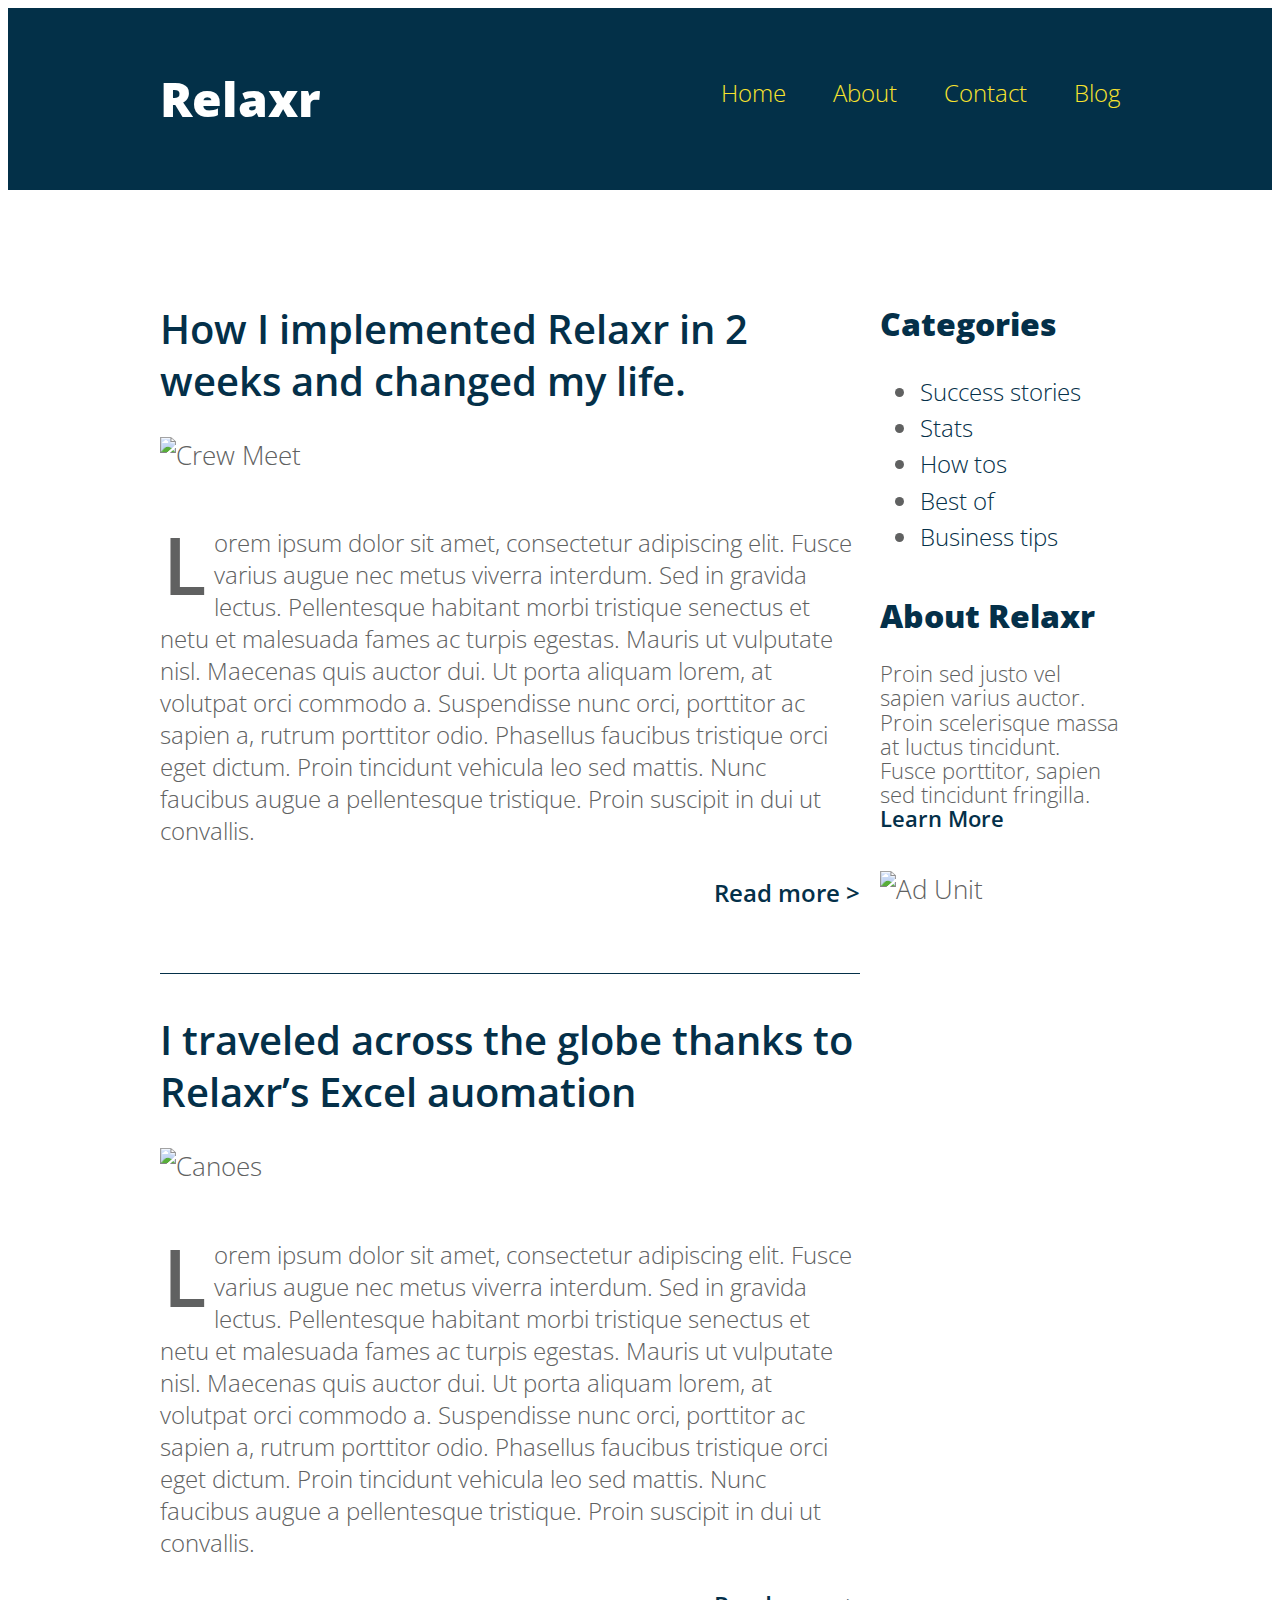
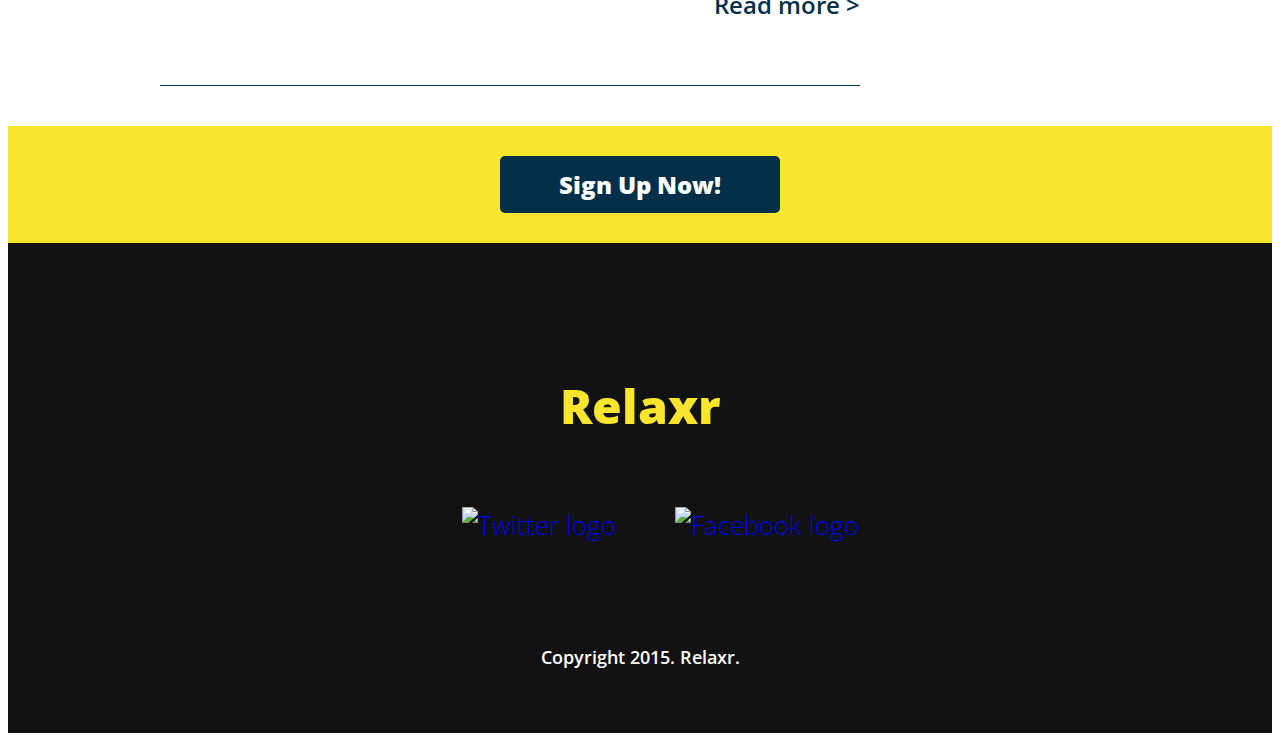
==== blog.html @ d4d109f7 "Merge bb4eb1514c58600f804e54e08e08d6ee0c7b172c into d00508899898f03cc3eee454fe26f4c1b2c6ac52" ====
<!DOCTYPE html>
<html lang="en">
	<head>
    	<meta charset="utf-8">
    	<meta name="description" content="The perfect personal assistant. Relaxr does your job for you so you can enjoy life as it is meant to be.">

		<title>Relaxr Blog</title>
		<link href='http://fonts.googleapis.com/css?family=Open+Sans:300italic,300,600,800' rel='stylesheet' type='text/css'>

		<!-- external CSS link -->
		<link rel="stylesheet" href="css/reset.css">
		<link rel="stylesheet" href="css/style.css">

	</head>
	<body>
		<header>
			<div class="container">
				<h1 class="logo">Relaxr</h1>
				<nav>
					<ul class="main-nav">
						<li><a href="index.html">Home</a></li>
						<li><a href="#">About</a></li>
						<li><a href="#">Contact</a></li>
						<li><a href="blog.html">Blog</a></li>
					</ul>
				</nav>
				<div class="mbl-nav">
					&#9776;
				</div>
			</div>
		</header>
		<section id="main">
			<div class="container">
				<section id="posts">
					<article class="post">
						<h2><a href="#">How I implemented Relaxr in 2 weeks and changed my life.</a></h2>
						<img src="images/blog_photo1.jpg" alt="Crew Meet">
						<p>Lorem ipsum dolor sit amet, consectetur adipiscing elit. Fusce varius augue nec metus viverra interdum. Sed in gravida lectus. Pellentesque habitant morbi tristique senectus et netu et malesuada fames ac turpis egestas. Mauris ut vulputate nisl.  Maecenas quis auctor dui. Ut porta aliquam lorem, at volutpat orci commodo a. Suspendisse nunc orci, porttitor ac sapien a, rutrum porttitor odio. Phasellus faucibus tristique orci eget dictum. Proin tincidunt vehicula leo sed mattis. Nunc faucibus augue a pellentesque tristique. Proin suscipit in dui ut convallis.</p>

						<p class="readmore"><a href="#">Read more &gt;</a></p>
					</article>
					<article class="post">
						<h2><a href="#">I traveled across the globe thanks to Relaxr’s Excel auomation</a></h2>
						<img src="images/blog_photo2.jpg" alt="Canoes">
						<p>Lorem ipsum dolor sit amet, consectetur adipiscing elit. Fusce varius augue nec metus viverra interdum. Sed in gravida lectus. Pellentesque habitant morbi tristique senectus et netu et malesuada fames ac turpis egestas. Mauris ut vulputate nisl.  Maecenas quis auctor dui. Ut porta aliquam lorem, at volutpat orci commodo a. Suspendisse nunc orci, porttitor ac sapien a, rutrum porttitor odio. Phasellus faucibus tristique orci eget dictum. Proin tincidunt vehicula leo sed mattis. Nunc faucibus augue a pellentesque tristique. Proin suscipit in dui ut convallis.</p>

						<p class="readmore"><a href="#">Read more &gt;</a></p>
					</article>
				</section><!--
			--><aside id="sidebar">
					<h3>Categories</h3>
					<ul>
						<li><a href="#">Success stories</a></li>
						<li><a href="#">Stats</a></li>
						<li><a href="#">How tos</a></li>
						<li><a href="#">Best of</a></li>
						<li><a href="#">Business tips</a></li>
					</ul>
					<h3>About Relaxr</h3>
					<p>Proin sed justo vel sapien varius auctor. Proin scelerisque massa at luctus tincidunt. Fusce porttitor, sapien sed tincidunt fringilla.<br>
					<a href="">Learn More</a></p>
					<img src="images/ad-unit.png" alt="Ad Unit">
				</aside>
			</div>
		</section>

		<aside id="bottom-cta">
			<a class="button btn-blue" href="#">Sign Up Now!</a>
		</aside>
		<footer>
			<h4 class="logo">Relaxr</h4>

			<ul>
				<li><a href="#"><img src="images/twitter.png" alt="Twitter logo"></a></li>
				<li><a href="#"><img src="images/facebook.png" alt="Facebook logo"></a></li>
			</ul>

			<p class="copyright">Copyright 2015. Relaxr.</p>
		</footer>
	</body>
</html>
---- css/style.css ----
/*
Project Name: Responsive Website
Client: Relaxr
Author: Jessica Lewis
Developer @GA in NYC
*/


/******************************************
/* SETUP
/*******************************************/

/* Box Model Hack */
* {
  -moz-box-sizing: border-box; /* Firexfox */
  -webkit-box-sizing: border-box; /* Safari/Chrome/iOS/Android */
  box-sizing: border-box; /* IE */
}

/* Clear fix hack */
.clearfix:after {
  content: ".";
  display: block;
  clear: both;
  visibility: hidden;
  line-height: 0;
  height: 0;
}

.clear {
  clear: both;
}

.alignright {
  float: right;
  padding: 0 0 10px 10px; /* note the padding around a right floated image */
}

.alignleft {
  float: left;
  padding: 0 10px 10px 0; /* note the padding around a left floated image */
}

/******************************************
/* BASE STYLES
/*******************************************/

html {
  font-size: 26px;
  line-height: 1.4;
  color: #606161;
  font-family: 'Open Sans', Helvetica, Arial, sans-serif;
  font-weight: 300;
}
a {
  text-decoration: none;
}
h3 {
  color: #033048;
  font-size: 1.55rem;
  font-weight: 600;
  margin-bottom: 40px;
}
.button {
  display: block;
  margin: 0 auto;
  padding: 12px 0;
  width: 280px;
  border-radius: 5px;
  font-size: 1.08rem;
  font-weight: 800;
  text-align: center;
}
.logo {
  font-size: 1.85rem;
  font-weight: 800;
}
.mbl-nav {
  display: none;
}

/******************************************
/* LAYOUT
/*******************************************/

/* Center the container */
.container {
  width: 960px;
  margin: 0 auto;
}
header {
  background: #033048;
  padding: 25px 0;
  overflow: hidden;
}
#main {
  margin-top: 80px;
}
#posts {
  width: 700px;
  display: inline-block;
  margin-right: 20px;
  vertical-align: top;
}
#sidebar {
  width: 240px;
  display: inline-block;
  vertical-align: top;
}
footer {
  background: #121212;
  padding: 65px 0 45px;
  text-align: center;
}

/******************************************
/* NAVIGATION
/*******************************************/

header .logo {
  color: #fff;
  float: left;
}
header nav {
  float: right;
  margin-top: 15px;
}
header nav ul li {
  display: inline-block;
  margin: 0 0 0 40px;
  font-size: 0.923rem;
}
header nav ul li a {
  color: #f9e42e;
}

/******************************************
/* HERO IMAGE SECTION
/*******************************************/

#hero {
  height: 700px;
  background: url(../images/header_bg.jpg) no-repeat top center #131e27;
  padding-top: 32px;
}
#hero h2 {
  font-size: 1.846rem;
  text-align: center;
  color: #fff;
  margin: 120px 0 90px;
  font-weight: 600;
}
.btn-yellow {
  background: #f9e42e;
  color: #033048;
}

/******************************************
/* BENEFITS SECTION
/*******************************************/

#benefits {
  padding: 100px 0 80px;
}
#benefits p, #benefits ul {
  width: 625px;
}
#benefits ul {
  list-style: disc;
  margin: 30px 0 0 80px;
}

/******************************************
/* TESTIMONIAL SECTION
/*******************************************/

#testimonial {
  background: url(../images/testimonial_bg.jpg) no-repeat top center #071324;
  padding: 70px 0 70px;
  color: #fff;
}
blockquote {
  font-size: 1.39rem;
  font-weight: 300;
  font-style: italic;
  text-align: center;
  width: 580px;
  margin: 0 auto;
}
blockquote span {
  font-weight: 600;
  display: block;
  font-style: normal;
}

/******************************************
/* BLOG
/*******************************************/

/* ----- Blog Posts ----- */
.post {
  border-bottom: 1px solid #043049;
  padding-bottom: 40px;
  margin-bottom: 40px;
}
.post h2 {
  font-weight: 600;
  font-size: 1.54rem;
  line-height: 1.3;
  margin-bottom: 30px;
}
.post h2 a {
  color: #043049;
}
.post img {
  margin-bottom: 30px;
}
.post p {
  font-size: 0.923rem;
  line-height: 1.333;
  color: #606161;
}
.post p:first-of-type:first-letter {
  float: left;
  font-size: 3.077rem;
  line-height: 65px;
  padding: 4px 8px 0 3px;
  font-weight: 600;
}
.readmore {
  text-align: right;
  margin-top: 30px;
}
.readmore a {
  color: #043049;
  font-weight: 600;
}

/* ----- Blog Aside ----- */

#sidebar h3 {
  font-size: 1.23rem;
  font-weight: 800;
  margin-bottom: 15px;
  color: #043049;
}
#sidebar ul {
  margin-bottom: 40px;
}
#sidebar ul li a {
  color: #043049;
  font-size: 0.923rem;
}
#sidebar p {
  font-size: 0.846rem;
  line-height: 1.1;
  margin-bottom: 40px;
}
#sidebar p a {
  color: #043049;
  font-weight: 600;
}

/******************************************
/* SIGN UP SECTION
/*******************************************/

#bottom-cta {
  background: #f9e42e;
  padding: 30px;
  text-align: center;
}
.btn-blue {
  background: #033048;
  color: #fff;
  font-size: 0.923rem;
}

/******************************************
/* FOOTER
/*******************************************/

footer .logo {
  color: #f9e42e;
  margin-bottom: 68px;
}
footer ul li {
  display: inline-block;
  list-style: none;
  margin: 0 26px 75px;
}
.copyright {
  font-size: 0.692rem;
  color: #fff;
  font-weight: 600;
}

/******************************************
/* SCREEN BREAKS
/*******************************************/

@media screen and (max-width: 1000px) {
  #benefits { width: 100%; padding: 60px 40px; }
}

@media screen and (max-width: 768px) {
  .container { width: 100%; margin: 0 auto; }
  header .logo { margin-left: 20px; }
  .main-nav { display: none; margin-right: 20px; }
  .mbl-nav {
    display: block;
    padding: 0 0 0 90%;
    color: #fff;
    font-size: 1.5rem;
  }
  #benefits { width: 100%; padding: 60px 40px; }
  #benefits p, #benefits ul { width: 100%; }
  #benefits ul { margin: 20px 15px 0 45px; }
  #main { width: 100%; margin: 20px 30px; }
  #posts { width: 90%; }
  #posts img { width: 100%; }
  #sidebar { width: 95%; }
}

@media screen and (max-width: 480px) {
  #benefits { width: 100%; padding: 30px 0 30px 20px; }
  #benefits p, #benefits ul { width: 100%; }
  #benefits ul { margin: 20px 15px 0 45px; }
  blockquote { width: 100%; padding: 0 20px; }
  #main { width: 100%; margin: 20px 20px; }
  #posts { width: 90%; }
  #posts img { width: 100%; }
}
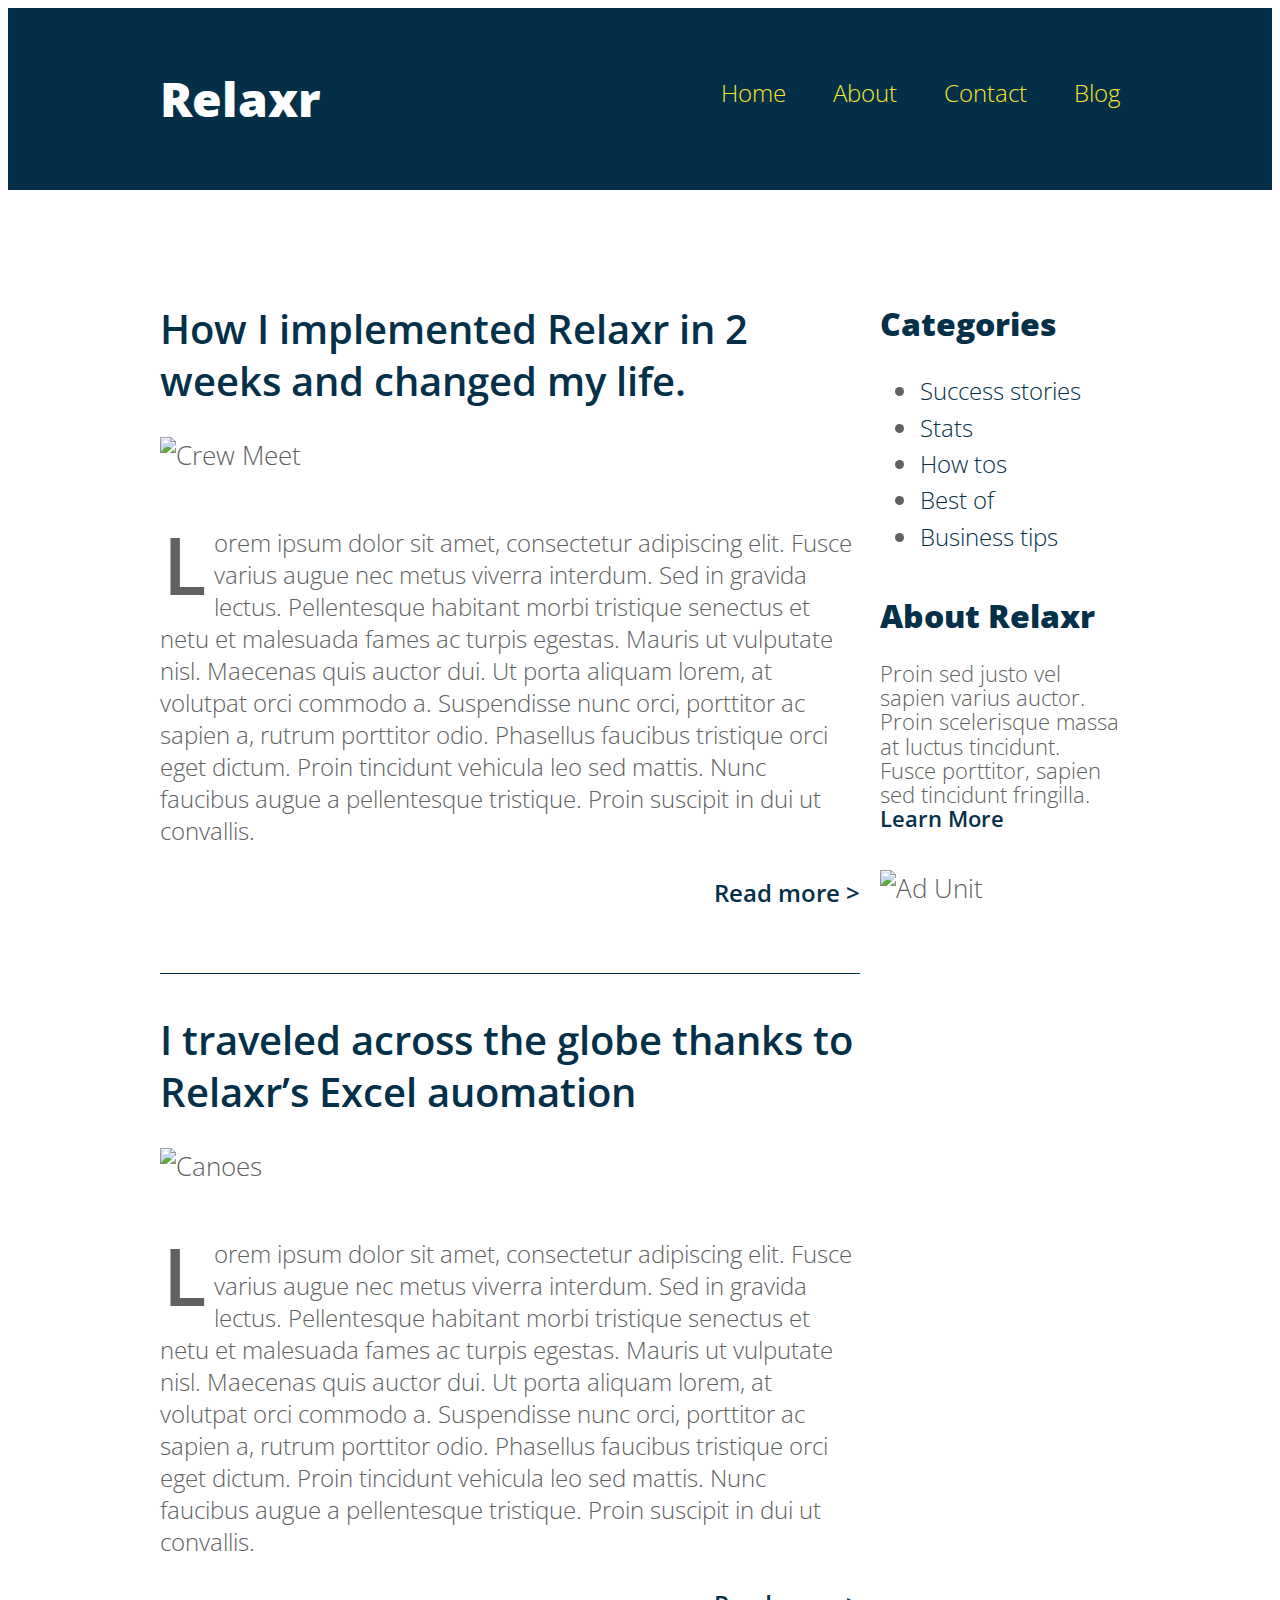
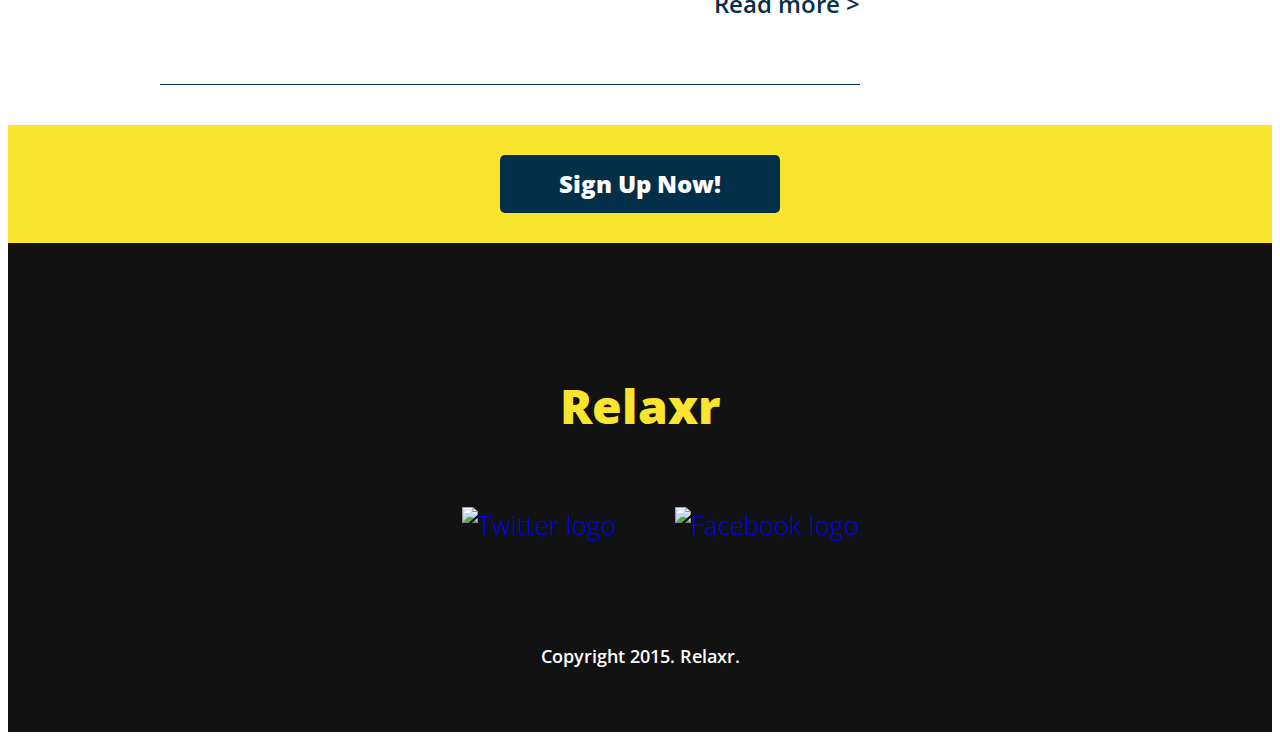
==== commit 9ac9cecb: "Completed assignment 7" ====
--- a/blog.html
+++ b/blog.html
@@ -8,6 +8,7 @@
 		<link href='http://fonts.googleapis.com/css?family=Open+Sans:300italic,300,600,800' rel='stylesheet' type='text/css'>
 
 		<!-- external CSS link -->
+		<!-- <link rel="stylesheet" href="https://maxcdn.bootstrapcdn.com/bootstrap/3.3.6/css/bootstrap.min.css" integrity="sha384-1q8mTJOASx8j1Au+a5WDVnPi2lkFfwwEAa8hDDdjZlpLegxhjVME1fgjWPGmkzs7" crossorigin="anonymous"> -->
 		<link rel="stylesheet" href="css/reset.css">
 		<link rel="stylesheet" href="css/style.css">
 
@@ -17,16 +18,16 @@
 			<div class="container">
 				<h1 class="logo">Relaxr</h1>
 				<nav>
-					<ul class="main-nav">
+					<ul>
 						<li><a href="index.html">Home</a></li>
 						<li><a href="#">About</a></li>
 						<li><a href="#">Contact</a></li>
 						<li><a href="blog.html">Blog</a></li>
 					</ul>
+					<div class="hamburger">
+						&#9776;
+					</div>
 				</nav>
-				<div class="mbl-nav">
-					&#9776;
-				</div>
 			</div>
 		</header>
 		<section id="main">
@@ -65,7 +66,7 @@
 		</section>
 
 		<aside id="bottom-cta">
-			<a class="button btn-blue" href="#">Sign Up Now!</a>
+			<a class="button blue" href="#">Sign Up Now!</a>
 		</aside>
 		<footer>
 			<h4 class="logo">Relaxr</h4>
@@ -78,4 +79,6 @@
 			<p class="copyright">Copyright 2015. Relaxr.</p>
 		</footer>
 	</body>
+	<script src="https://code.jquery.com/jquery-1.12.0.min.js"></script>
+	<script src="js/index.js"></script>
 </html>--- a/css/style.css
+++ b/css/style.css
@@ -1,7 +1,7 @@
 /*
-Project Name: Responsive Website
-Client: Relaxr
-Author: Jessica Lewis
+Project Name: Blank Template
+Client: Your Client
+Author: Your Name
 Developer @GA in NYC
 */
 
@@ -45,7 +45,8 @@
 /* BASE STYLES
 /*******************************************/
 
-html {
+body {
+  color: #f0efef;
   font-size: 26px;
   line-height: 1.4;
   color: #606161;
@@ -55,29 +56,7 @@
 a {
   text-decoration: none;
 }
-h3 {
-  color: #033048;
-  font-size: 1.55rem;
-  font-weight: 600;
-  margin-bottom: 40px;
-}
-.button {
-  display: block;
-  margin: 0 auto;
-  padding: 12px 0;
-  width: 280px;
-  border-radius: 5px;
-  font-size: 1.08rem;
-  font-weight: 800;
-  text-align: center;
-}
-.logo {
-  font-size: 1.85rem;
-  font-weight: 800;
-}
-.mbl-nav {
-  display: none;
-}
+
 
 /******************************************
 /* LAYOUT
@@ -88,10 +67,102 @@
   width: 960px;
   margin: 0 auto;
 }
+.logo {
+  font-size: 48px;
+  font-weight: 800;
+}
+
 header {
   background: #033048;
   padding: 25px 0;
   overflow: hidden;
+}
+header .logo {
+  color: #fff;
+  float: left;
+}
+
+header nav {
+  float: right;
+  margin-top: 15px;
+}
+header nav ul li {
+  display: inline-block;
+  margin: 0 0 0 40px;
+  font-size: 24px;
+}
+header nav ul li a {
+  color: #f9e42e;
+}
+
+#hero {
+  height: 700px;
+  background: url(../images/header_bg.jpg) no-repeat top center #131e27;
+  padding-top: 32px;
+}
+
+#hero .logo {
+  color: #fff;
+}
+#hero h2 {
+  font-size: 48px;
+  text-align: center;
+  color: #fff;
+  margin: 120px 0 90px;
+  font-weight: 600;
+}
+.button {
+  border-radius: 5px;
+  font-weight: 800;
+  padding: 12px 0;
+  width: 280px;
+  font-size: 28px;
+  text-align: center;
+  display: block;
+  margin: 0 auto;
+}
+.yellow {
+  background: #f9e42e;
+  color: #033048;
+}
+.blue {
+  background: #033048;
+  color: #fff;
+  font-size: 24px;
+}
+#benefits {
+  padding: 100px 0 80px;
+}
+h3 {
+  color: #033048;
+  font-size: 40px;
+  font-weight: 600;
+  margin-bottom: 40px;
+}
+#benefits p, #benefits ul {
+  width: 600px;
+}
+#benefits ul {
+  list-style: disc;
+  margin: 30px 0 0 80px;
+}
+#testimonial {
+  background: url(../images/testimonial_bg.jpg) no-repeat top center #071324;
+  padding: 70px 0 70px;
+  color: #fff;
+}
+blockquote {
+  font-size: 36px;
+  font-weight: 300;
+  font-style: italic;
+  text-align: center;
+  width: 580px;
+  margin: 0 auto;
+}
+blockquote span {
+  font-weight: 600;
+  display: block;
+  font-style: normal;
 }
 #main {
   margin-top: 80px;
@@ -107,97 +178,6 @@
   display: inline-block;
   vertical-align: top;
 }
-footer {
-  background: #121212;
-  padding: 65px 0 45px;
-  text-align: center;
-}
-
-/******************************************
-/* NAVIGATION
-/*******************************************/
-
-header .logo {
-  color: #fff;
-  float: left;
-}
-header nav {
-  float: right;
-  margin-top: 15px;
-}
-header nav ul li {
-  display: inline-block;
-  margin: 0 0 0 40px;
-  font-size: 0.923rem;
-}
-header nav ul li a {
-  color: #f9e42e;
-}
-
-/******************************************
-/* HERO IMAGE SECTION
-/*******************************************/
-
-#hero {
-  height: 700px;
-  background: url(../images/header_bg.jpg) no-repeat top center #131e27;
-  padding-top: 32px;
-}
-#hero h2 {
-  font-size: 1.846rem;
-  text-align: center;
-  color: #fff;
-  margin: 120px 0 90px;
-  font-weight: 600;
-}
-.btn-yellow {
-  background: #f9e42e;
-  color: #033048;
-}
-
-/******************************************
-/* BENEFITS SECTION
-/*******************************************/
-
-#benefits {
-  padding: 100px 0 80px;
-}
-#benefits p, #benefits ul {
-  width: 625px;
-}
-#benefits ul {
-  list-style: disc;
-  margin: 30px 0 0 80px;
-}
-
-/******************************************
-/* TESTIMONIAL SECTION
-/*******************************************/
-
-#testimonial {
-  background: url(../images/testimonial_bg.jpg) no-repeat top center #071324;
-  padding: 70px 0 70px;
-  color: #fff;
-}
-blockquote {
-  font-size: 1.39rem;
-  font-weight: 300;
-  font-style: italic;
-  text-align: center;
-  width: 580px;
-  margin: 0 auto;
-}
-blockquote span {
-  font-weight: 600;
-  display: block;
-  font-style: normal;
-}
-
-/******************************************
-/* BLOG
-/*******************************************/
-
-/* ----- Blog Posts ----- */
 .post {
   border-bottom: 1px solid #043049;
   padding-bottom: 40px;
@@ -205,26 +185,29 @@
 }
 .post h2 {
   font-weight: 600;
-  font-size: 1.54rem;
+  font-size: 40px;
   line-height: 1.3;
   margin-bottom: 30px;
 }
 .post h2 a {
   color: #043049;
 }
+
 .post img {
   margin-bottom: 30px;
 }
 .post p {
-  font-size: 0.923rem;
+  font-size: 24px;
   line-height: 1.333;
   color: #606161;
 }
 .post p:first-of-type:first-letter {
   float: left;
-  font-size: 3.077rem;
+  font-size: 80px;
   line-height: 65px;
-  padding: 4px 8px 0 3px;
+  padding-top: 4px;
+  padding-right: 8px;
+  padding-left: 3px;
   font-weight: 600;
 }
 .readmore {
@@ -236,10 +219,28 @@
   font-weight: 600;
 }
 
-/* ----- Blog Aside ----- */
+/*.button {
+  border-radius: 5px;
+  font-weight: 800;
+  padding: 12px 0;
+  width: 280px;
+  font-size: 28px;
+  text-align: center;
+  display: block;
+  margin: 0 auto;
+}
+.yellow {
+  background: #f9e42e;
+  color: #033048;
+}
+.blue {
+  background: #033048;
+  color: #fff;
+  font-size: 24px;
+}*/
 
 #sidebar h3 {
-  font-size: 1.23rem;
+  font-size: 32px;
   font-weight: 800;
   margin-bottom: 15px;
   color: #043049;
@@ -249,10 +250,10 @@
 }
 #sidebar ul li a {
   color: #043049;
-  font-size: 0.923rem;
+  font-size: 24px;
 }
 #sidebar p {
-  font-size: 0.846rem;
+  font-size: 22px;
   line-height: 1.1;
   margin-bottom: 40px;
 }
@@ -260,26 +261,18 @@
   color: #043049;
   font-weight: 600;
 }
-
-/******************************************
-/* SIGN UP SECTION
-/*******************************************/
 
 #bottom-cta {
   background: #f9e42e;
   padding: 30px;
   text-align: center;
 }
-.btn-blue {
-  background: #033048;
-  color: #fff;
-  font-size: 0.923rem;
-}
-
-/******************************************
-/* FOOTER
-/*******************************************/
-
+
+footer {
+  background: #121212;
+  padding: 65px 0 45px;
+  text-align: center;
+}
 footer .logo {
   color: #f9e42e;
   margin-bottom: 68px;
@@ -289,45 +282,36 @@
   list-style: none;
   margin: 0 26px 75px;
 }
-.copyright {
-  font-size: 0.692rem;
-  color: #fff;
-  font-weight: 600;
-}
-
-/******************************************
-/* SCREEN BREAKS
-/*******************************************/
-
-@media screen and (max-width: 1000px) {
-  #benefits { width: 100%; padding: 60px 40px; }
+footer p {
+  font-size: 18px;
+  color: #fff;
+  font-weight: 600;
+}
+
+.hamburger {
+  display: none;
 }
 
 @media screen and (max-width: 768px) {
-  .container { width: 100%; margin: 0 auto; }
-  header .logo { margin-left: 20px; }
-  .main-nav { display: none; margin-right: 20px; }
-  .mbl-nav {
-    display: block;
-    padding: 0 0 0 90%;
-    color: #fff;
-    font-size: 1.5rem;
+  nav ul {
+    display: none;
   }
-  #benefits { width: 100%; padding: 60px 40px; }
-  #benefits p, #benefits ul { width: 100%; }
-  #benefits ul { margin: 20px 15px 0 45px; }
-  #main { width: 100%; margin: 20px 30px; }
-  #posts { width: 90%; }
-  #posts img { width: 100%; }
-  #sidebar { width: 95%; }
-}
-
-@media screen and (max-width: 480px) {
-  #benefits { width: 100%; padding: 30px 0 30px 20px; }
-  #benefits p, #benefits ul { width: 100%; }
-  #benefits ul { margin: 20px 15px 0 45px; }
-  blockquote { width: 100%; padding: 0 20px; }
-  #main { width: 100%; margin: 20px 20px; }
-  #posts { width: 90%; }
-  #posts img { width: 100%; }
-}
+
+  .container {
+    width: 100%;
+  }
+
+ /*  section {
+    font-size: .6rem;
+  }*/
+
+    .hamburger {
+      display: block;
+  }
+
+  #posts {
+    width: 100%;
+  }
+
+}
+
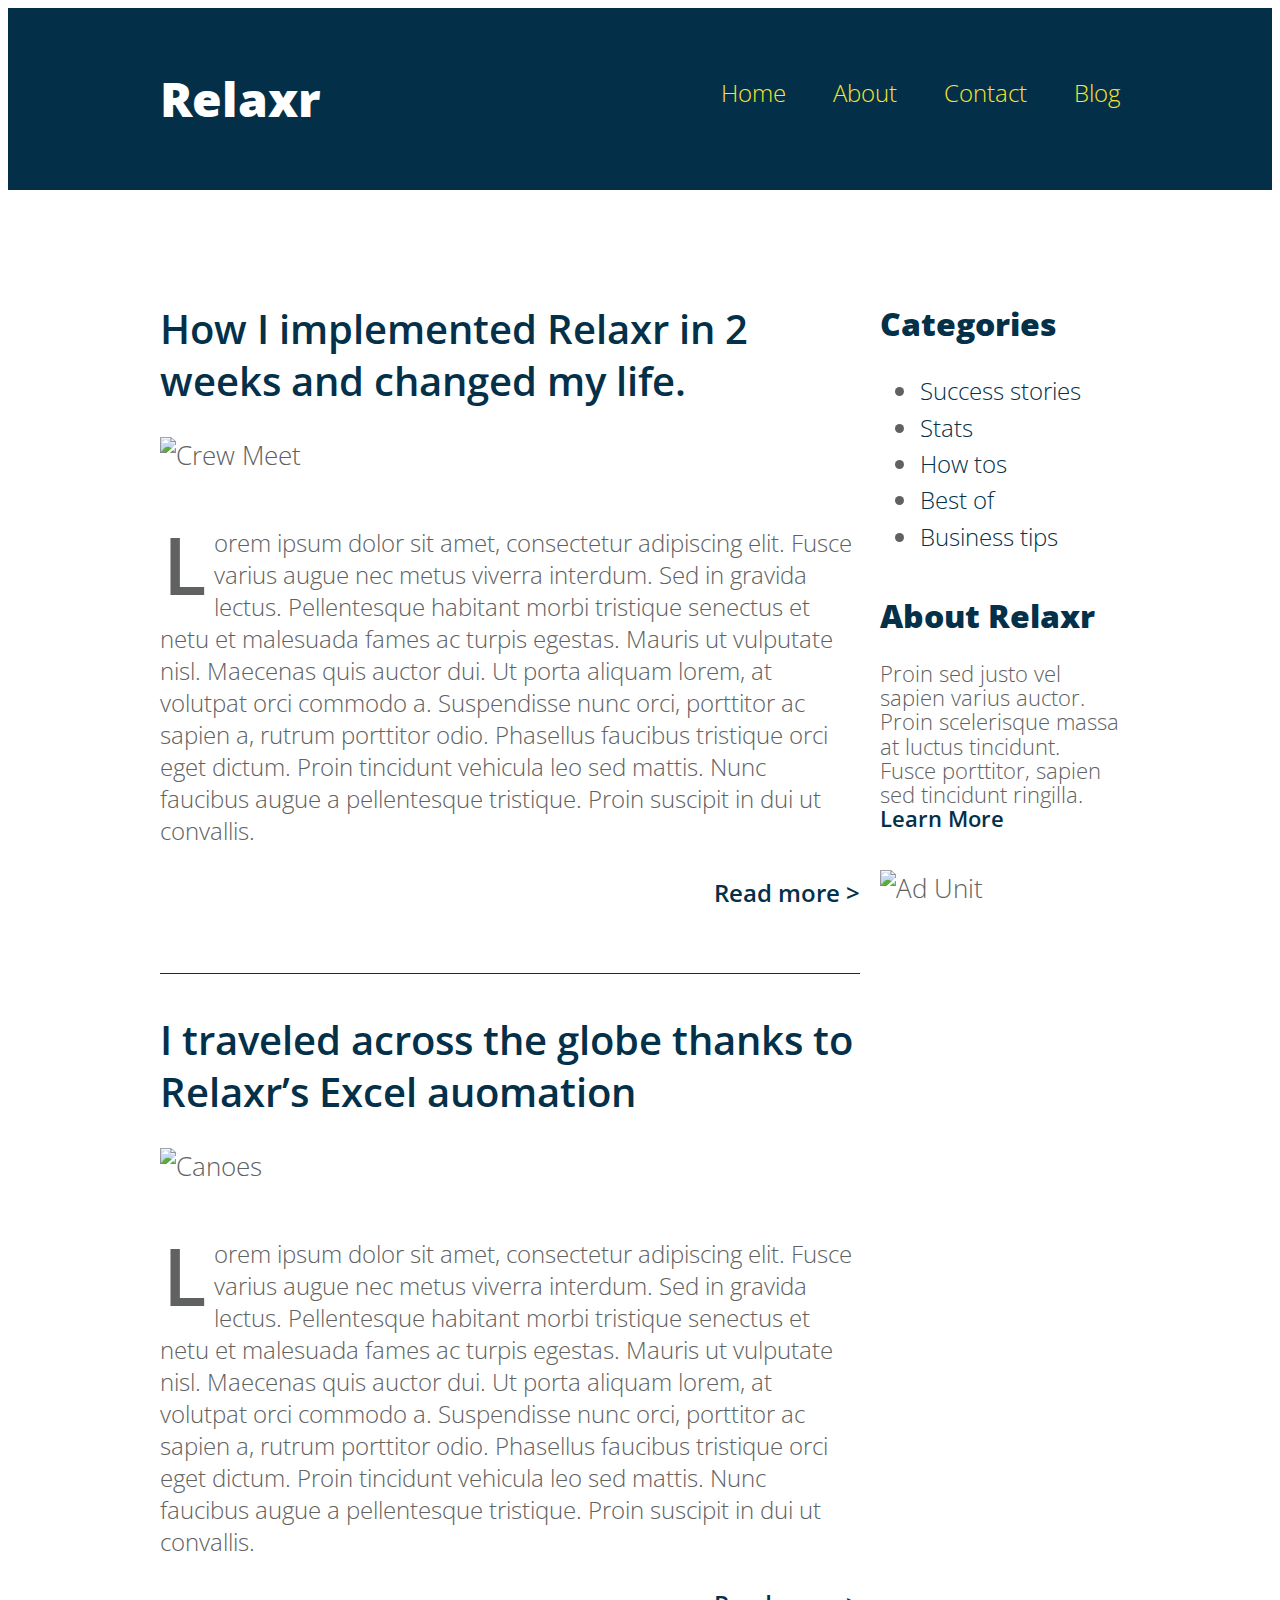
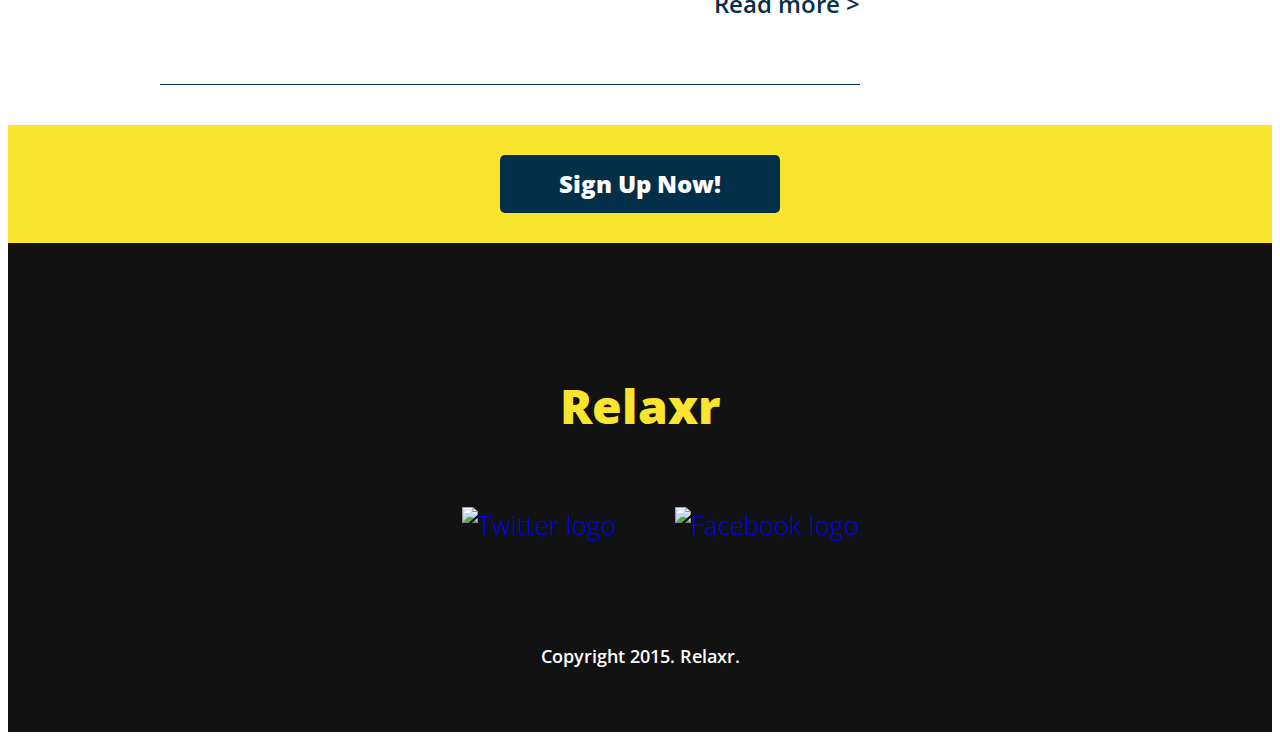
==== commit 52feed1b: "Assignment 7" ====
--- a/blog.html
+++ b/blog.html
@@ -8,7 +8,6 @@
 		<link href='http://fonts.googleapis.com/css?family=Open+Sans:300italic,300,600,800' rel='stylesheet' type='text/css'>
 
 		<!-- external CSS link -->
-		<!-- <link rel="stylesheet" href="https://maxcdn.bootstrapcdn.com/bootstrap/3.3.6/css/bootstrap.min.css" integrity="sha384-1q8mTJOASx8j1Au+a5WDVnPi2lkFfwwEAa8hDDdjZlpLegxhjVME1fgjWPGmkzs7" crossorigin="anonymous"> -->
 		<link rel="stylesheet" href="css/reset.css">
 		<link rel="stylesheet" href="css/style.css">
 
@@ -24,9 +23,6 @@
 						<li><a href="#">Contact</a></li>
 						<li><a href="blog.html">Blog</a></li>
 					</ul>
-					<div class="hamburger">
-						&#9776;
-					</div>
 				</nav>
 			</div>
 		</header>
@@ -58,9 +54,9 @@
 						<li><a href="#">Business tips</a></li>
 					</ul>
 					<h3>About Relaxr</h3>
-					<p>Proin sed justo vel sapien varius auctor. Proin scelerisque massa at luctus tincidunt. Fusce porttitor, sapien sed tincidunt fringilla.<br>
+					<p>Proin sed justo vel sapien varius auctor. Proin scelerisque massa at luctus tincidunt. Fusce porttitor, sapien sed tincidunt ringilla.<br>
 					<a href="">Learn More</a></p>
-					<img src="images/ad-unit.png" alt="Ad Unit">
+					<img src="images/ad-unit.png"  alt="Ad Unit">
 				</aside>
 			</div>
 		</section>
@@ -79,6 +75,4 @@
 			<p class="copyright">Copyright 2015. Relaxr.</p>
 		</footer>
 	</body>
-	<script src="https://code.jquery.com/jquery-1.12.0.min.js"></script>
-	<script src="js/index.js"></script>
 </html>--- a/css/style.css
+++ b/css/style.css
@@ -219,6 +219,8 @@
   font-weight: 600;
 }
 
+
+
 /*.button {
   border-radius: 5px;
   font-weight: 800;
@@ -239,6 +241,11 @@
   font-size: 24px;
 }*/
 
+html {
+  font-size: 26px;
+}
+
+
 #sidebar h3 {
   font-size: 32px;
   font-weight: 800;
@@ -288,30 +295,159 @@
   font-weight: 600;
 }
 
-.hamburger {
+/*media*/
+
+@media screen and (max-width: 768px) and (min-width: 400px) {
+
+  .logo {
+    font-size: .75rem;
+  }
+
+  .container {
+    width: 100%
+  }
+
+
+  header nav ul li {
+    font-size: .50rem;
+
+  }
+
+  #hero {
+    padding-top: 10px;
+  }
+
+  #hero h2 {
+    font-size: 1rem;
+    padding-left: 10px;
+    padding-right: 10px;
+  }
+
+
+  .button {
+    font-size: 1rem;
+    padding: 6px 0;
+  }
+
+
+  .blue {
+    font-size: .75rem;
+  }
+
+  h3 {
+    font-size: .75rem;
+  }
+
+  .post h2 {
+    font-size: .75rem;
+  }
+
+  .post p {
+    font-size: .5rem;
+  }
+
+  #sidebar {
+    width: 100%;
+    display: block;
+  }
+
+
+  #sidebar h3 {
+    font-size: .5rem;
+  }
+
+  footer p {
+  font-size: .3rem;
+}
+
+#sidebar ul li a {
+  font-size: .4rem;
+}
+
+#sidebar p {
+  font-size: .5rem;
+}
+
+  #sidebar ul li a {
+  font-size: .5rem;
+}
+
+#sidebar p {
+  font-size: .5rem;
+
+}
+
+nav {
+  width: 100%;
+
+}
+ 
+h2 {
+  padding: 0px;
+  text-align: center;
+}
+
+#benefits {
+
+ font-size: .5rem; 
+  padding: 50px 0 30px;
+}
+
+.container nav ul {
+  width: 100%;
+  display: block;
+}
+
+#testimonial blockquote {
+  font-size: .5rem;
+  width: 100%;
+  padding-left: 5px;
+  padding-right: 5px;
+}
+
+#benefits p, #benefits ul, #benefits li {
+  width: 100%;
+  padding-right: 10px;
+  padding-left: 10px;
+}
+
+#benefits h3 {
+  padding-left: 10px;
+  padding-right: 10px;
+}
+
+#benefits ul {
+  width: 100%;
+}
+
+#posts {
+  width: 100%;
+  padding-right: 10px;
+  padding-left: 10px;
+
+
+}
+
+#posts h2 {
+  padding-top: 0;
+}
+
+img {
+  width: 100%
+
+}
+
+#sidebar {
+  padding-left: 10px;
+  padding-right: 10px;
+}
+
+
+#sidebar img{ 
   display: none;
 }
 
-@media screen and (max-width: 768px) {
-  nav ul {
-    display: none;
-  }
-
-  .container {
-    width: 100%;
-  }
-
- /*  section {
-    font-size: .6rem;
-  }*/
-
-    .hamburger {
-      display: block;
-  }
-
-  #posts {
-    width: 100%;
-  }
-
-}
-
+
+
+
+
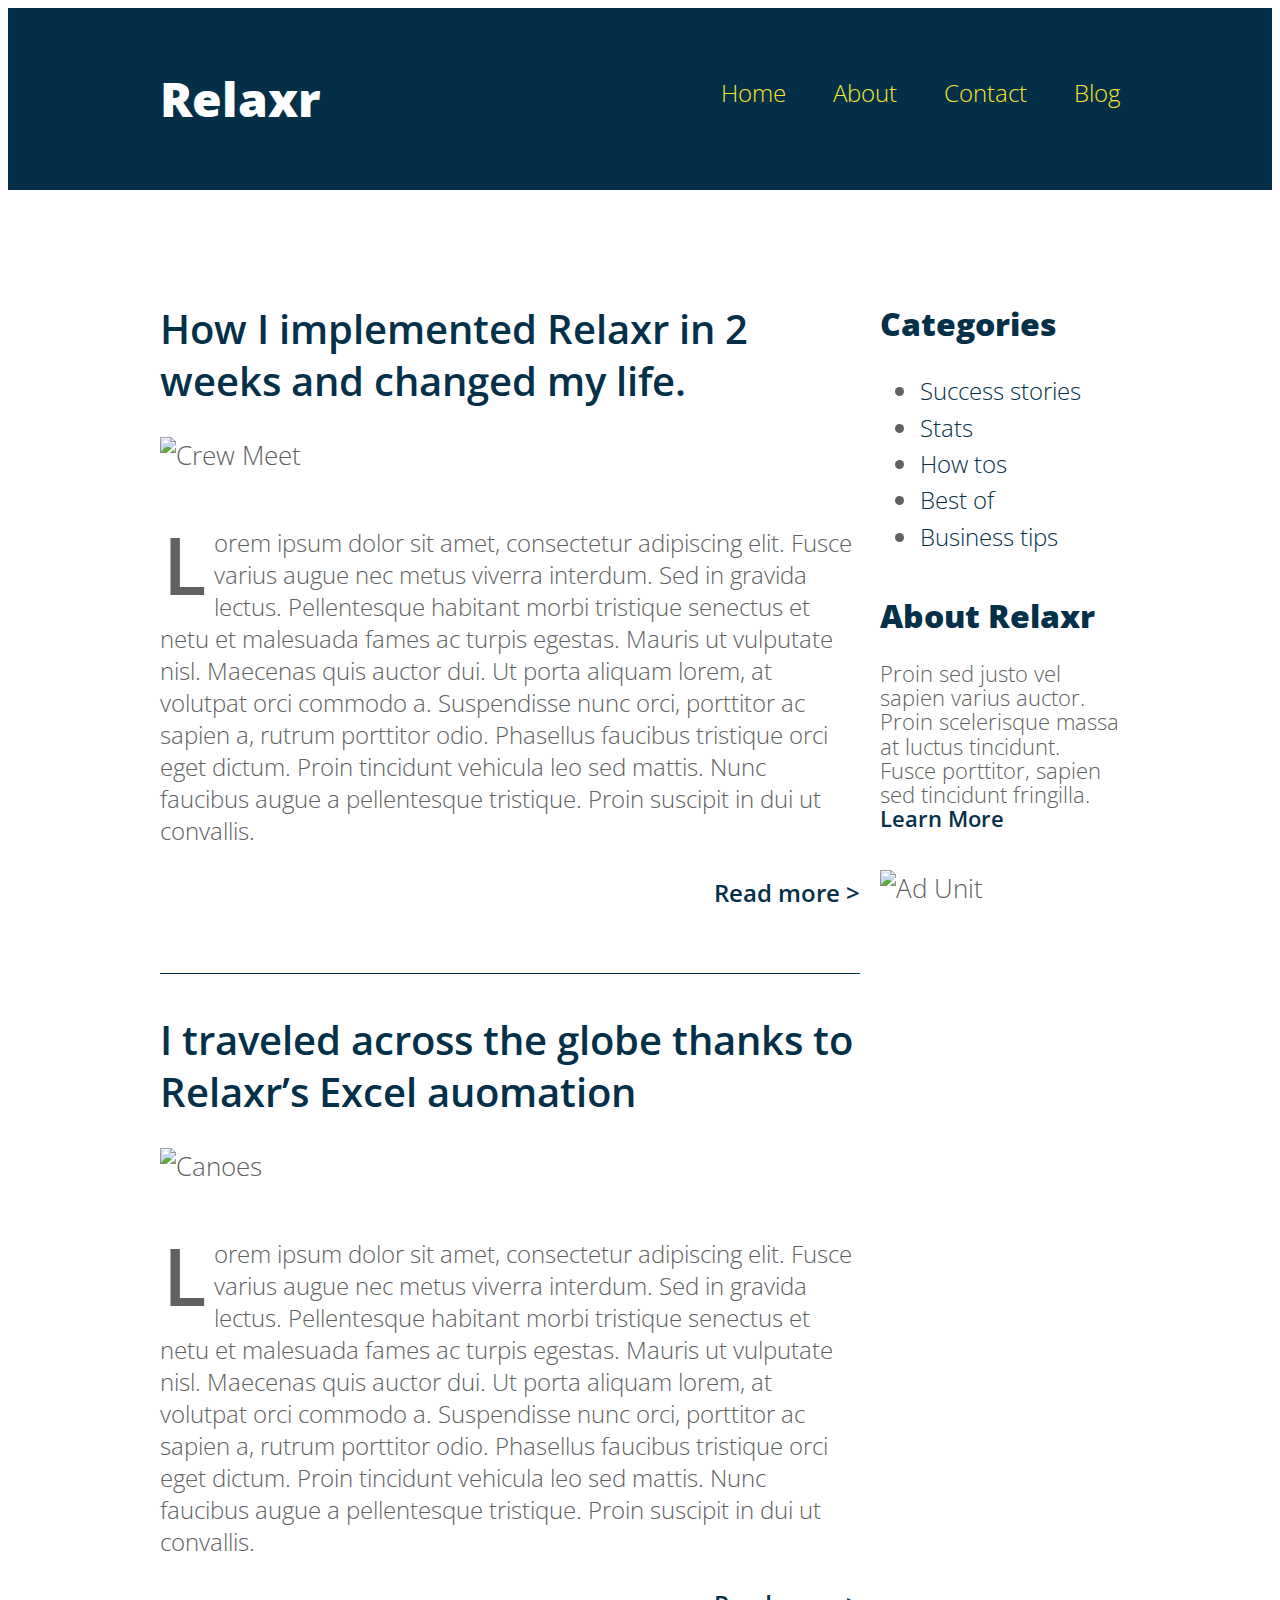
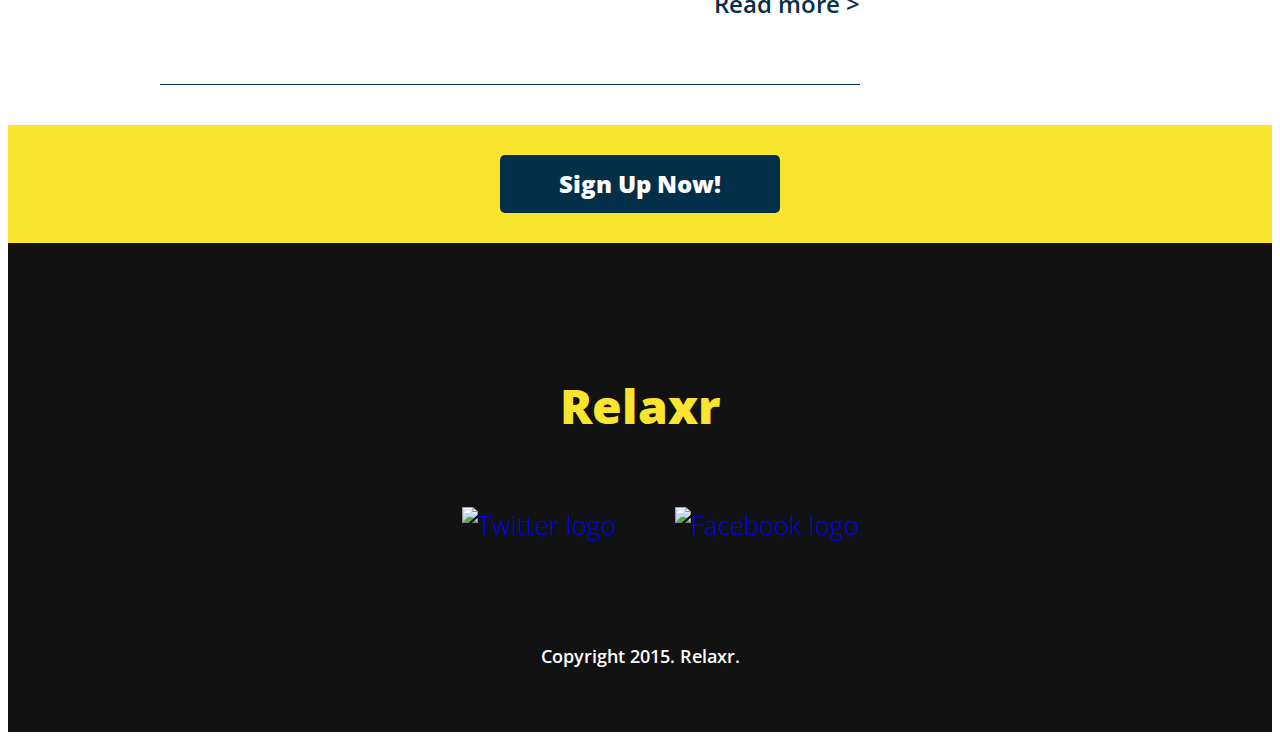
==== commit 7552bc15: "Merge 7415c3d295ebc02293f8aa5ee300c5cb0e84d24e into d00508899898f03cc3eee454fe26f4c1b2c6ac52" ====
--- a/blog.html
+++ b/blog.html
@@ -3,6 +3,7 @@
 	<head>
     	<meta charset="utf-8">
     	<meta name="description" content="The perfect personal assistant. Relaxr does your job for you so you can enjoy life as it is meant to be.">
+    	<meta name="viewport" content="width=device-width, initial-scale=1, user-scalable=none">
 
 		<title>Relaxr Blog</title>
 		<link href='http://fonts.googleapis.com/css?family=Open+Sans:300italic,300,600,800' rel='stylesheet' type='text/css'>
@@ -23,9 +24,12 @@
 						<li><a href="#">Contact</a></li>
 						<li><a href="blog.html">Blog</a></li>
 					</ul>
+					<div id="hamburger">
+					<span><a href="#">&#9776;</a></span>
+				</div>
 				</nav>
 			</div>
-		</header>
+			</header>
 		<section id="main">
 			<div class="container">
 				<section id="posts">
@@ -54,11 +58,11 @@
 						<li><a href="#">Business tips</a></li>
 					</ul>
 					<h3>About Relaxr</h3>
-					<p>Proin sed justo vel sapien varius auctor. Proin scelerisque massa at luctus tincidunt. Fusce porttitor, sapien sed tincidunt ringilla.<br>
+					<p>Proin sed justo vel sapien varius auctor. Proin scelerisque massa at luctus tincidunt. Fusce porttitor, sapien sed tincidunt fringilla.<br>
 					<a href="">Learn More</a></p>
-					<img src="images/ad-unit.png"  alt="Ad Unit">
+					<img src="images/ad-unit.png" alt="Ad Unit">
 				</aside>
-			</div>
+			
 		</section>
 
 		<aside id="bottom-cta">
@@ -74,5 +78,6 @@
 
 			<p class="copyright">Copyright 2015. Relaxr.</p>
 		</footer>
+		</div>
 	</body>
 </html>--- a/css/style.css
+++ b/css/style.css
@@ -1,8 +1,8 @@
 /*
-Project Name: Blank Template
-Client: Your Client
-Author: Your Name
-Developer @GA in NYC
+Project Name: Relaxr Responsive
+Client: Relaxr
+Author: Sabrina Mohsenin
+Developer @GA in DC
 */
 
 
@@ -219,8 +219,6 @@
   font-weight: 600;
 }
 
-
-
 /*.button {
   border-radius: 5px;
   font-weight: 800;
@@ -241,11 +239,6 @@
   font-size: 24px;
 }*/
 
-html {
-  font-size: 26px;
-}
-
-
 #sidebar h3 {
   font-size: 32px;
   font-weight: 800;
@@ -295,159 +288,44 @@
   font-weight: 600;
 }
 
-/*media*/
-
-@media screen and (max-width: 768px) and (min-width: 400px) {
-
-  .logo {
-    font-size: .75rem;
+#hamburger {
+  display: none;
+}
+
+/*MEDIA QUERIES*/
+
+@media screen and (max-width: 768px){
+body {
+  margin: 0;
+  padding: 1rem;
+}
+.container{
+  width: 100%;
+}
+nav ul {
+    display: none;
   }
 
-  .container {
-    width: 100%
+  #posts, #sidebar {
+    width: 100%;
   }
 
-
-  header nav ul li {
-    font-size: .50rem;
-
+  nav a {
+    color: white;
   }
-
-  #hero {
-    padding-top: 10px;
+  
+  #hamburger {
+    display:inline;
+    color: white;
   }
 
-  #hero h2 {
-    font-size: 1rem;
-    padding-left: 10px;
-    padding-right: 10px;
-  }
-
-
-  .button {
-    font-size: 1rem;
-    padding: 6px 0;
-  }
-
-
-  .blue {
-    font-size: .75rem;
-  }
-
-  h3 {
-    font-size: .75rem;
-  }
-
-  .post h2 {
-    font-size: .75rem;
-  }
-
-  .post p {
-    font-size: .5rem;
-  }
-
-  #sidebar {
-    width: 100%;
-    display: block;
-  }
-
-
-  #sidebar h3 {
-    font-size: .5rem;
-  }
-
-  footer p {
-  font-size: .3rem;
-}
-
-#sidebar ul li a {
-  font-size: .4rem;
-}
-
-#sidebar p {
-  font-size: .5rem;
-}
-
-  #sidebar ul li a {
-  font-size: .5rem;
-}
-
-#sidebar p {
-  font-size: .5rem;
-
-}
-
-nav {
+
+
+img {
   width: 100%;
-
-}
- 
+}
+
 h2 {
-  padding: 0px;
-  text-align: center;
-}
-
-#benefits {
-
- font-size: .5rem; 
-  padding: 50px 0 30px;
-}
-
-.container nav ul {
-  width: 100%;
-  display: block;
-}
-
-#testimonial blockquote {
-  font-size: .5rem;
-  width: 100%;
-  padding-left: 5px;
-  padding-right: 5px;
-}
-
-#benefits p, #benefits ul, #benefits li {
-  width: 100%;
-  padding-right: 10px;
-  padding-left: 10px;
-}
-
-#benefits h3 {
-  padding-left: 10px;
-  padding-right: 10px;
-}
-
-#benefits ul {
-  width: 100%;
-}
-
-#posts {
-  width: 100%;
-  padding-right: 10px;
-  padding-left: 10px;
-
-
-}
-
-#posts h2 {
-  padding-top: 0;
-}
-
-img {
-  width: 100%
-
-}
-
-#sidebar {
-  padding-left: 10px;
-  padding-right: 10px;
-}
-
-
-#sidebar img{ 
-  display: none;
-}
-
-
-
-
-
+  font-size: 7REM;
+}
+}
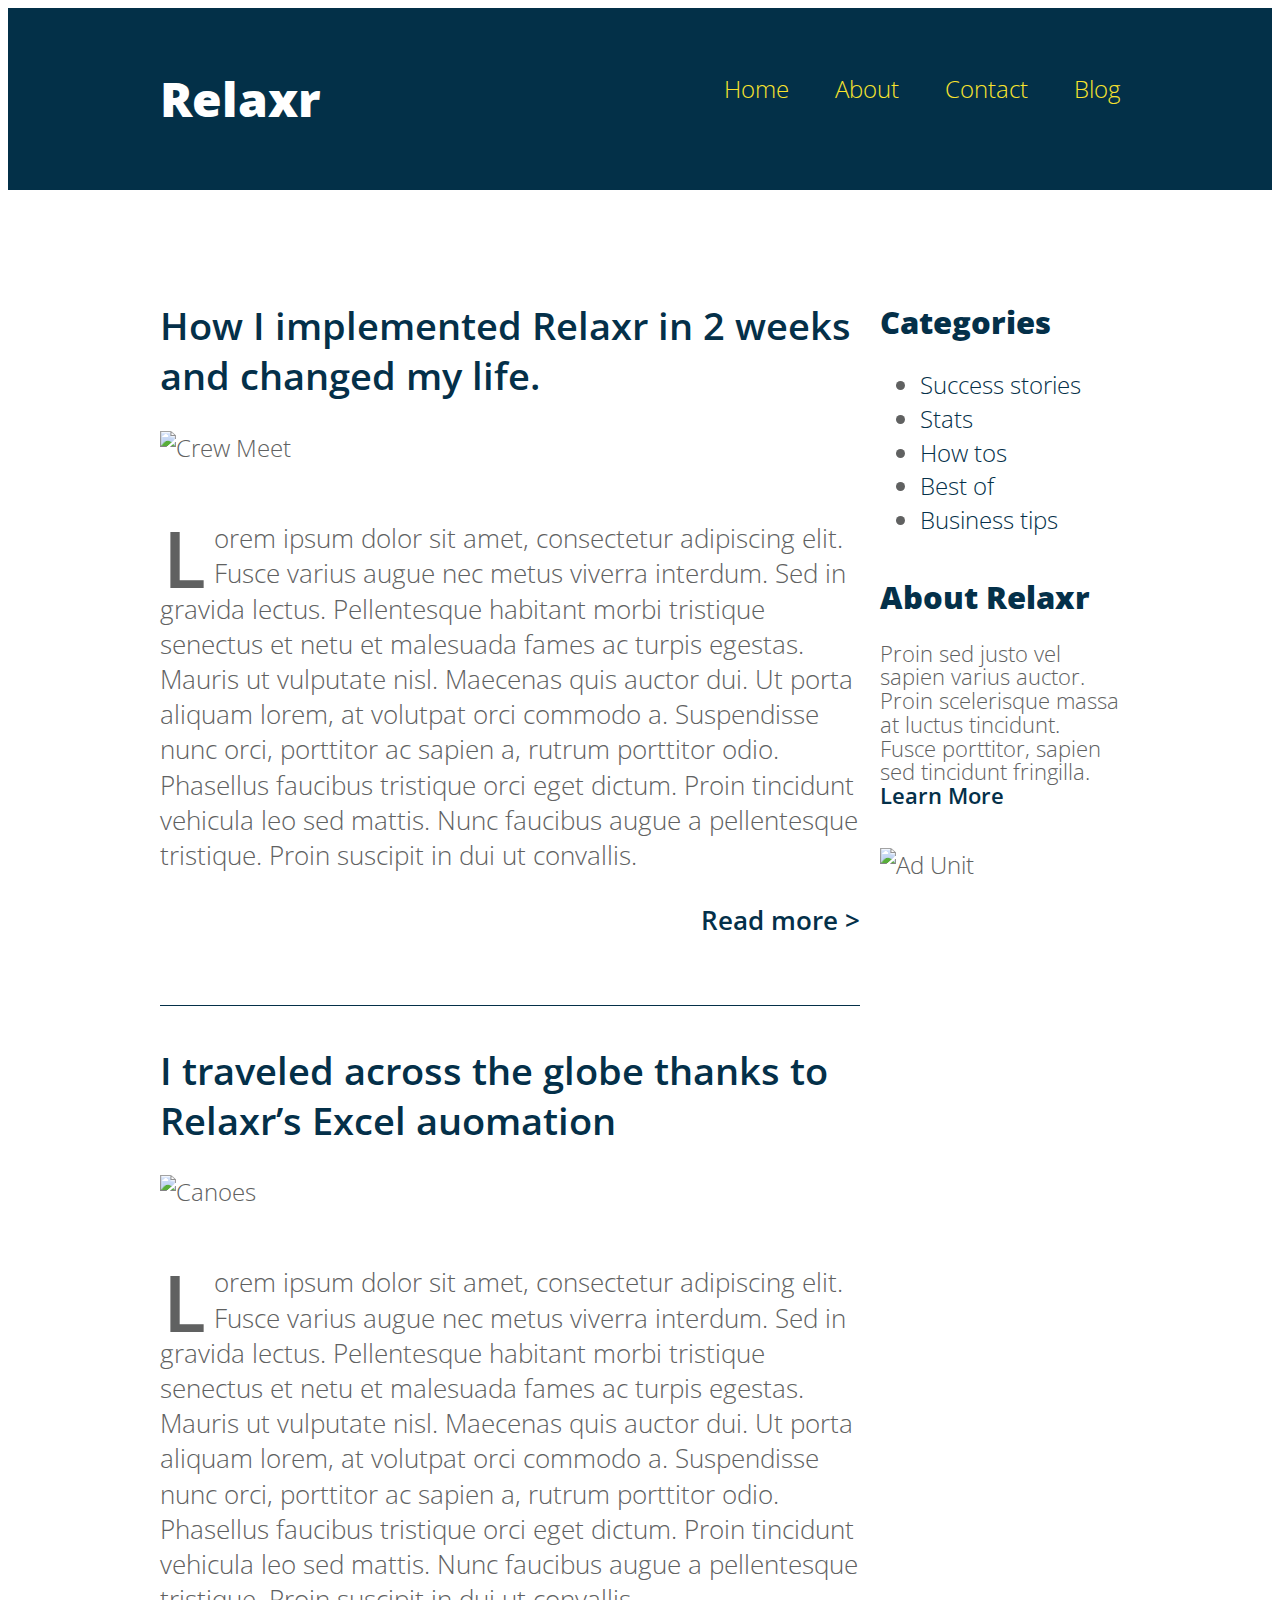
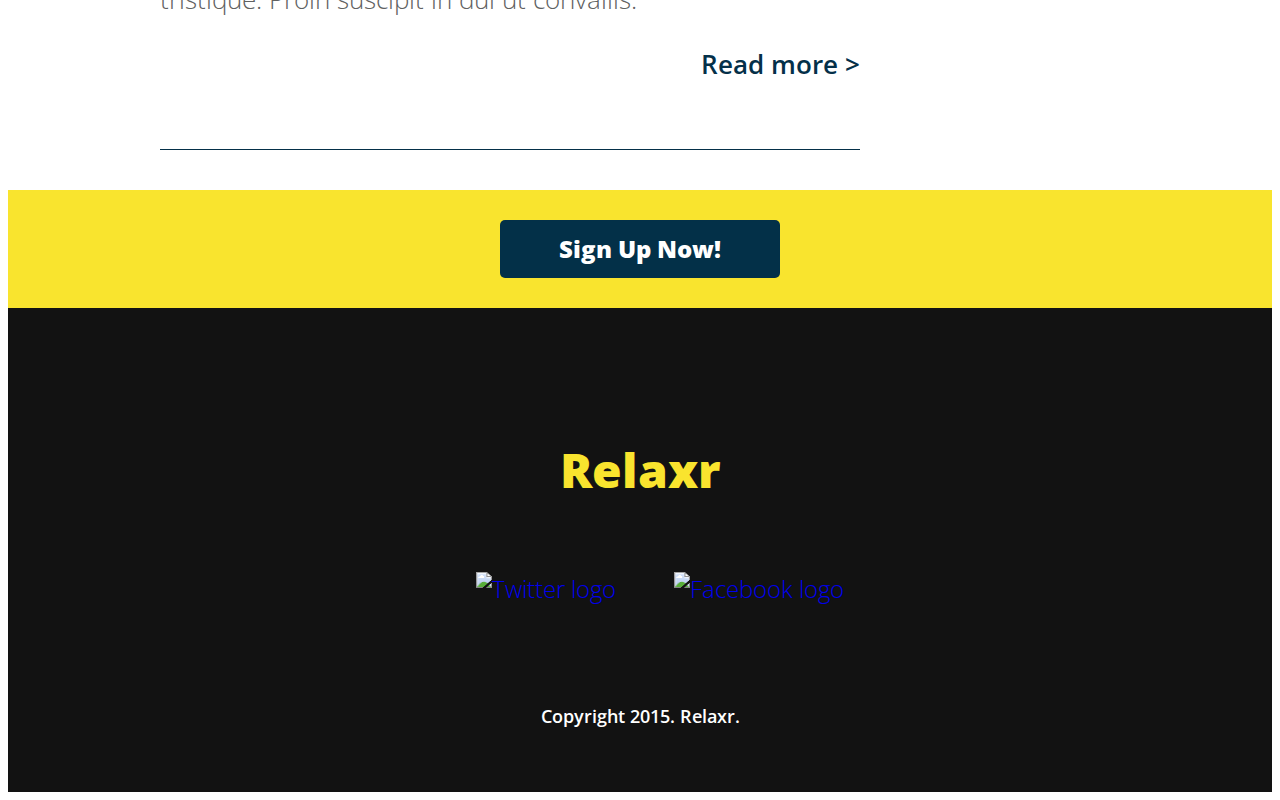
==== commit 3bae683b: "Merge 5b42ca7a420f91b2889540920223e0c681d4a310 into d00508899898f03cc3eee454fe26f4c1b2c6ac52" ====
--- a/blog.html
+++ b/blog.html
@@ -3,7 +3,6 @@
 	<head>
     	<meta charset="utf-8">
     	<meta name="description" content="The perfect personal assistant. Relaxr does your job for you so you can enjoy life as it is meant to be.">
-    	<meta name="viewport" content="width=device-width, initial-scale=1, user-scalable=none">
 
 		<title>Relaxr Blog</title>
 		<link href='http://fonts.googleapis.com/css?family=Open+Sans:300italic,300,600,800' rel='stylesheet' type='text/css'>
@@ -17,19 +16,19 @@
 		<header>
 			<div class="container">
 				<h1 class="logo">Relaxr</h1>
-				<nav>
+				<div class="dropdown">
+					&#9776;
+				</div>
+				<nav class="dropdown-links">
 					<ul>
 						<li><a href="index.html">Home</a></li>
 						<li><a href="#">About</a></li>
 						<li><a href="#">Contact</a></li>
 						<li><a href="blog.html">Blog</a></li>
 					</ul>
-					<div id="hamburger">
-					<span><a href="#">&#9776;</a></span>
-				</div>
 				</nav>
 			</div>
-			</header>
+		</header>
 		<section id="main">
 			<div class="container">
 				<section id="posts">
@@ -62,7 +61,7 @@
 					<a href="">Learn More</a></p>
 					<img src="images/ad-unit.png" alt="Ad Unit">
 				</aside>
-			
+			</div>
 		</section>
 
 		<aside id="bottom-cta">
@@ -78,6 +77,7 @@
 
 			<p class="copyright">Copyright 2015. Relaxr.</p>
 		</footer>
-		</div>
+	<script src="http://code.jquery.com/jquery-1.12.0.min.js"></script>
+	<script src="js/index.js"></script>	
 	</body>
 </html>--- a/css/style.css
+++ b/css/style.css
@@ -1,8 +1,8 @@
 /*
-Project Name: Relaxr Responsive
-Client: Relaxr
-Author: Sabrina Mohsenin
-Developer @GA in DC
+Project Name: Blank Template
+Client: Your Client
+Author: Your Name
+Developer @GA in NYC
 */
 
 
@@ -44,15 +44,20 @@
 /******************************************
 /* BASE STYLES
 /*******************************************/
+html {
+  font-size: 24px;
+}
+
 
 body {
   color: #f0efef;
-  font-size: 26px;
+  font-size: 1rem;
   line-height: 1.4;
   color: #606161;
   font-family: 'Open Sans', Helvetica, Arial, sans-serif;
   font-weight: 300;
 }
+
 a {
   text-decoration: none;
 }
@@ -68,7 +73,7 @@
   margin: 0 auto;
 }
 .logo {
-  font-size: 48px;
+  font-size: 2rem;
   font-weight: 800;
 }
 
@@ -89,10 +94,19 @@
 header nav ul li {
   display: inline-block;
   margin: 0 0 0 40px;
-  font-size: 24px;
+  font-size: 1rem;
 }
 header nav ul li a {
   color: #f9e42e;
+}
+
+.dropdown {
+  color: #f9e42e;
+  font-size: 2rem;
+  padding: 5px 20px;
+  float: right;
+  display: none;
+  cursor: pointer;
 }
 
 #hero {
@@ -105,7 +119,7 @@
   color: #fff;
 }
 #hero h2 {
-  font-size: 48px;
+  font-size: 2rem;
   text-align: center;
   color: #fff;
   margin: 120px 0 90px;
@@ -116,7 +130,7 @@
   font-weight: 800;
   padding: 12px 0;
   width: 280px;
-  font-size: 28px;
+  font-size: 1.2rem;
   text-align: center;
   display: block;
   margin: 0 auto;
@@ -128,14 +142,14 @@
 .blue {
   background: #033048;
   color: #fff;
-  font-size: 24px;
+  font-size: 1rem;
 }
 #benefits {
   padding: 100px 0 80px;
 }
 h3 {
   color: #033048;
-  font-size: 40px;
+  font-size: 1.6rem;
   font-weight: 600;
   margin-bottom: 40px;
 }
@@ -152,7 +166,7 @@
   color: #fff;
 }
 blockquote {
-  font-size: 36px;
+  font-size: 1.5rem;
   font-weight: 300;
   font-style: italic;
   text-align: center;
@@ -185,7 +199,7 @@
 }
 .post h2 {
   font-weight: 600;
-  font-size: 40px;
+  font-size: 1.6rem;
   line-height: 1.3;
   margin-bottom: 30px;
 }
@@ -197,13 +211,13 @@
   margin-bottom: 30px;
 }
 .post p {
-  font-size: 24px;
+  font-size: 1.1rem;
   line-height: 1.333;
   color: #606161;
 }
 .post p:first-of-type:first-letter {
   float: left;
-  font-size: 80px;
+  font-size: 3.3rem;
   line-height: 65px;
   padding-top: 4px;
   padding-right: 8px;
@@ -240,7 +254,7 @@
 }*/
 
 #sidebar h3 {
-  font-size: 32px;
+  font-size: 1.3rem;
   font-weight: 800;
   margin-bottom: 15px;
   color: #043049;
@@ -250,10 +264,10 @@
 }
 #sidebar ul li a {
   color: #043049;
-  font-size: 24px;
+  font-size: 1rem;
 }
 #sidebar p {
-  font-size: 22px;
+  font-size: 0.9rem;
   line-height: 1.1;
   margin-bottom: 40px;
 }
@@ -283,49 +297,118 @@
   margin: 0 26px 75px;
 }
 footer p {
-  font-size: 18px;
-  color: #fff;
-  font-weight: 600;
-}
-
-#hamburger {
-  display: none;
-}
-
-/*MEDIA QUERIES*/
-
-@media screen and (max-width: 768px){
-body {
-  margin: 0;
-  padding: 1rem;
-}
-.container{
-  width: 100%;
-}
-nav ul {
+  font-size: 0.75rem;
+  color: #fff;
+  font-weight: 600;
+}
+
+/******************************************
+/* MEDIA QUERIES
+/*******************************************/
+
+
+@media screen and (max-width: 1000px) {
+  html {
+    font-size: 20px;
+  }
+  #hero, #testimonial {
+    background-size: max-width: 100%;
+  }
+  .post img {
+    max-width: 100%;
+  }
+  header .logo, header nav {
+    padding: 0 20px;
+  }
+  .container {
+    width: 100%;
+  }
+  #posts {
+    width: 75%;
+    margin-right: 0;
+    padding: 0 20px;
+  }
+  #sidebar {
+    width: 25%
+  }
+}
+
+@media screen and (max-width: 768px) {
+
+  html {
+    font-size: 18px;
+  }
+  #hero h2 {
+    margin: 100px 0px 75px;
+  }
+  #hero {
+    height: 425px;
+  }
+  blockquote {
+    width: 80%;
+  }
+  #benefits p, #benefits ul, #benefits h3 {
+    width: 80%;
+    padding: 0 10%;
+  }
+  #benefits {
+    padding: 40px 20px;
+  }
+  #posts {
+    width: 100%;
+    display: block;
+    margin-right: 0px;
+  }
+  .post {
+    width: 90%;
+    margin: 0 auto 40px;
+  }
+  #sidebar {
+    width: 100%;
+    margin: 0 auto;
+    padding: 0 5%;
+    }
+  #main {
+    margin-top: 40px;
+  }
+  footer {
+    padding: 50px 0 30px;
+  }
+  footer .logo {
+    margin-bottom: 40px;
+  }
+  footer ul li {
+    margin: 0 26px 50px;
+  }
+  #sidebar {
+    text-align: center;
+  }
+}
+
+@media screen and (max-width: 585px) {
+  html {
+    font-size: 16px;
+  }
+  .dropdown {
+    display: block;
+  }
+  nav {
+    clear: both;
+    float: right;
+    text-align: right;
+  }
+
+  #hero h2 {
+    margin: 50px 0px 60px;
+  }
+  #hero {
+    height: 400px;
+  }
+
+  header nav ul li  {
     display: none;
   }
 
-  #posts, #sidebar {
-    width: 100%;
-  }
-
-  nav a {
-    color: white;
-  }
-  
-  #hamburger {
-    display:inline;
-    color: white;
-  }
-
-
-
-img {
-  width: 100%;
-}
-
-h2 {
-  font-size: 7REM;
-}
-}
+}
+
+
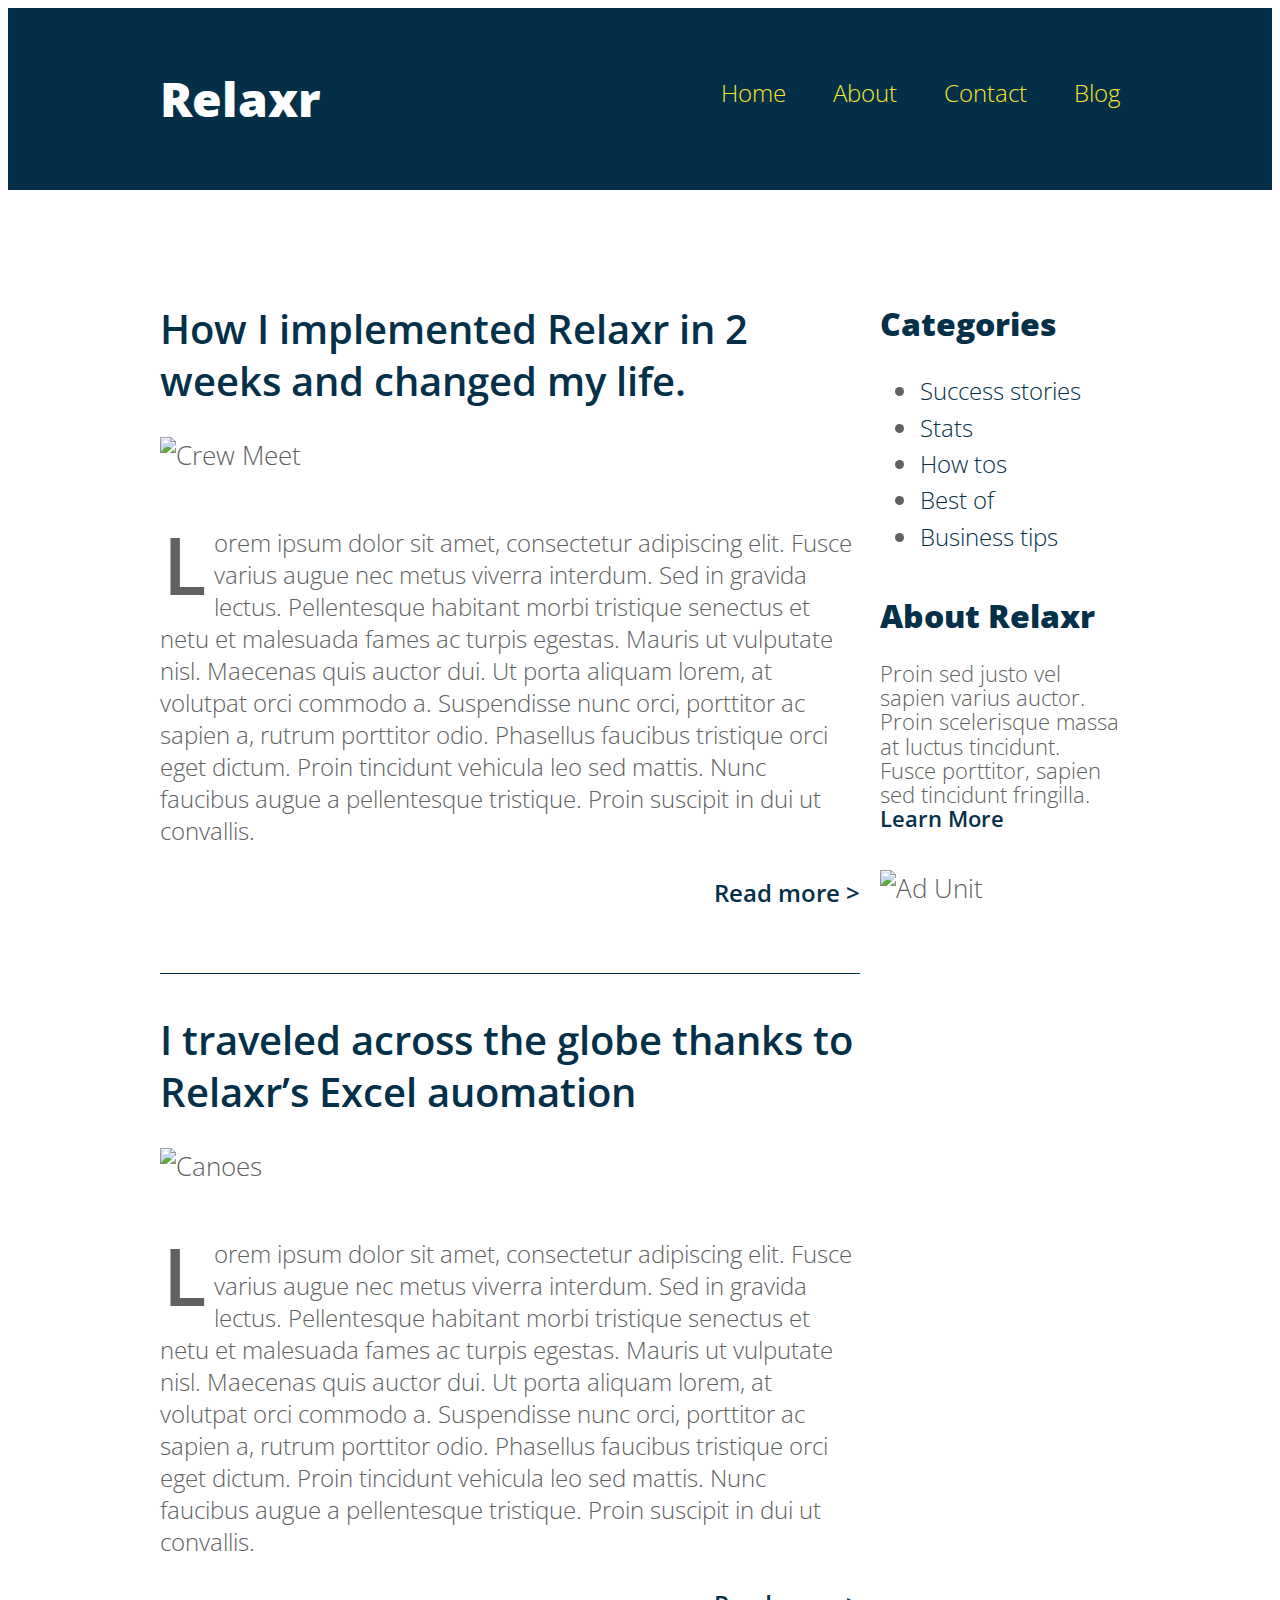
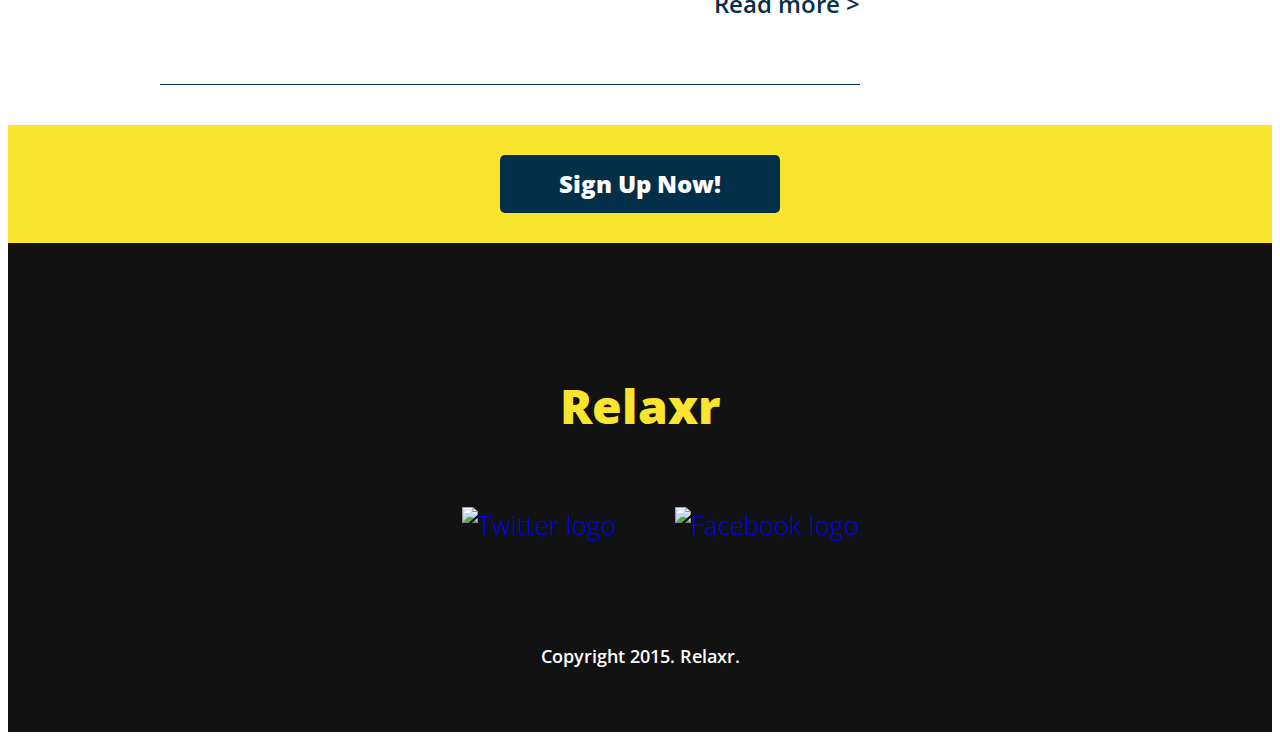
==== commit 1b5dd679: "Merge e1569a9b7e6d48ebb5d4a2481ffd222bd4a6e53f into d00508899898f03cc3eee454fe26f4c1b2c6ac52" ====
--- a/blog.html
+++ b/blog.html
@@ -9,17 +9,15 @@
 
 		<!-- external CSS link -->
 		<link rel="stylesheet" href="css/reset.css">
+		<link rel="stylesheet" href="css/normalize.css">
 		<link rel="stylesheet" href="css/style.css">
 
 	</head>
 	<body>
 		<header>
-			<div class="container">
+			<div class="container clearfix">
 				<h1 class="logo">Relaxr</h1>
-				<div class="dropdown">
-					&#9776;
-				</div>
-				<nav class="dropdown-links">
+				<nav>
 					<ul>
 						<li><a href="index.html">Home</a></li>
 						<li><a href="#">About</a></li>
@@ -30,7 +28,7 @@
 			</div>
 		</header>
 		<section id="main">
-			<div class="container">
+			<div class="container clearfix">
 				<section id="posts">
 					<article class="post">
 						<h2><a href="#">How I implemented Relaxr in 2 weeks and changed my life.</a></h2>
@@ -77,7 +75,5 @@
 
 			<p class="copyright">Copyright 2015. Relaxr.</p>
 		</footer>
-	<script src="http://code.jquery.com/jquery-1.12.0.min.js"></script>
-	<script src="js/index.js"></script>	
 	</body>
 </html>--- a/css/style.css
+++ b/css/style.css
@@ -44,20 +44,15 @@
 /******************************************
 /* BASE STYLES
 /*******************************************/
-html {
-  font-size: 24px;
-}
-
 
 body {
   color: #f0efef;
-  font-size: 1rem;
+  font-size: 26px;
   line-height: 1.4;
   color: #606161;
   font-family: 'Open Sans', Helvetica, Arial, sans-serif;
   font-weight: 300;
 }
-
 a {
   text-decoration: none;
 }
@@ -70,10 +65,10 @@
 /* Center the container */
 .container {
   width: 960px;
-  margin: 0 auto;
+  margin: auto;
 }
 .logo {
-  font-size: 2rem;
+  font-size: 48px;
   font-weight: 800;
 }
 
@@ -94,19 +89,10 @@
 header nav ul li {
   display: inline-block;
   margin: 0 0 0 40px;
-  font-size: 1rem;
+  font-size: 24px;
 }
 header nav ul li a {
   color: #f9e42e;
-}
-
-.dropdown {
-  color: #f9e42e;
-  font-size: 2rem;
-  padding: 5px 20px;
-  float: right;
-  display: none;
-  cursor: pointer;
 }
 
 #hero {
@@ -119,7 +105,7 @@
   color: #fff;
 }
 #hero h2 {
-  font-size: 2rem;
+  font-size: 48px;
   text-align: center;
   color: #fff;
   margin: 120px 0 90px;
@@ -130,7 +116,7 @@
   font-weight: 800;
   padding: 12px 0;
   width: 280px;
-  font-size: 1.2rem;
+  font-size: 28px;
   text-align: center;
   display: block;
   margin: 0 auto;
@@ -142,14 +128,14 @@
 .blue {
   background: #033048;
   color: #fff;
-  font-size: 1rem;
+  font-size: 24px;
 }
 #benefits {
   padding: 100px 0 80px;
 }
 h3 {
   color: #033048;
-  font-size: 1.6rem;
+  font-size: 40px;
   font-weight: 600;
   margin-bottom: 40px;
 }
@@ -166,7 +152,7 @@
   color: #fff;
 }
 blockquote {
-  font-size: 1.5rem;
+  font-size: 36px;
   font-weight: 300;
   font-style: italic;
   text-align: center;
@@ -199,7 +185,7 @@
 }
 .post h2 {
   font-weight: 600;
-  font-size: 1.6rem;
+  font-size: 40px;
   line-height: 1.3;
   margin-bottom: 30px;
 }
@@ -211,13 +197,13 @@
   margin-bottom: 30px;
 }
 .post p {
-  font-size: 1.1rem;
+  font-size: 24px;
   line-height: 1.333;
   color: #606161;
 }
 .post p:first-of-type:first-letter {
   float: left;
-  font-size: 3.3rem;
+  font-size: 80px;
   line-height: 65px;
   padding-top: 4px;
   padding-right: 8px;
@@ -254,7 +240,7 @@
 }*/
 
 #sidebar h3 {
-  font-size: 1.3rem;
+  font-size: 32px;
   font-weight: 800;
   margin-bottom: 15px;
   color: #043049;
@@ -264,10 +250,10 @@
 }
 #sidebar ul li a {
   color: #043049;
-  font-size: 1rem;
+  font-size: 24px;
 }
 #sidebar p {
-  font-size: 0.9rem;
+  font-size: 22px;
   line-height: 1.1;
   margin-bottom: 40px;
 }
@@ -297,118 +283,70 @@
   margin: 0 26px 75px;
 }
 footer p {
-  font-size: 0.75rem;
-  color: #fff;
-  font-weight: 600;
-}
-
-/******************************************
-/* MEDIA QUERIES
-/*******************************************/
-
-
-@media screen and (max-width: 1000px) {
-  html {
-    font-size: 20px;
-  }
-  #hero, #testimonial {
-    background-size: max-width: 100%;
-  }
-  .post img {
-    max-width: 100%;
-  }
-  header .logo, header nav {
-    padding: 0 20px;
-  }
-  .container {
+  font-size: 18px;
+  color: #fff;
+  font-weight: 600;
+}
+
+
+@media screen and (max-width: 768px) {
+    
+    .container {
+      width: 100%;
+      padding: 0 0;
+    }
+      nav ul {
+        display: none;
+}
+    .post p {
+        width: 100%;
+        font-size: .8rem;
+    }
+    .post h2 {
+      font-size: 1rem;
+    }
+    .post p:first-of-type:first-letter {
+      display: none;
+}
+    #sidebar {
+      float: right;
+      width: 100%;
+    }
+
+  #hero h2 {
+    font-size: .8rem;
     width: 100%;
   }
-  #posts {
-    width: 75%;
-    margin-right: 0;
-    padding: 0 20px;
-  }
-  #sidebar {
-    width: 25%
-  }
-}
-
-@media screen and (max-width: 768px) {
-
-  html {
-    font-size: 18px;
-  }
-  #hero h2 {
-    margin: 100px 0px 75px;
-  }
-  #hero {
-    height: 425px;
-  }
+  #hero a {
+    font-size: .8rem;
+  }
+  #benefits h3 {
+    font-size: .8rem;
+  }
+  #benefits p {
+    font-size: .8rem;
+  }
+
+  #benefits ul {
+    font-size: .8rem;
+  }
+
   blockquote {
-    width: 80%;
-  }
-  #benefits p, #benefits ul, #benefits h3 {
-    width: 80%;
-    padding: 0 10%;
-  }
-  #benefits {
-    padding: 40px 20px;
-  }
-  #posts {
+    font-size: .8rem;
     width: 100%;
-    display: block;
-    margin-right: 0px;
-  }
-  .post {
-    width: 90%;
-    margin: 0 auto 40px;
-  }
-  #sidebar {
+
+  }
+  .button {
     width: 100%;
-    margin: 0 auto;
-    padding: 0 5%;
-    }
-  #main {
-    margin-top: 40px;
-  }
-  footer {
-    padding: 50px 0 30px;
-  }
-  footer .logo {
-    margin-bottom: 40px;
-  }
-  footer ul li {
-    margin: 0 26px 50px;
-  }
-  #sidebar {
-    text-align: center;
-  }
-}
-
-@media screen and (max-width: 585px) {
-  html {
-    font-size: 16px;
-  }
-  .dropdown {
-    display: block;
-  }
-  nav {
-    clear: both;
-    float: right;
-    text-align: right;
-  }
-
-  #hero h2 {
-    margin: 50px 0px 60px;
-  }
-  #hero {
-    height: 400px;
-  }
-
-  header nav ul li  {
-    display: none;
-  }
-
-}
-
-
+    font-size: 1rem;
+  }
+  .logo {
+  font-size: 1.1rem;
+}
+  footer p {
+    font-size: .8rem;
+  }
+
+}
+
+
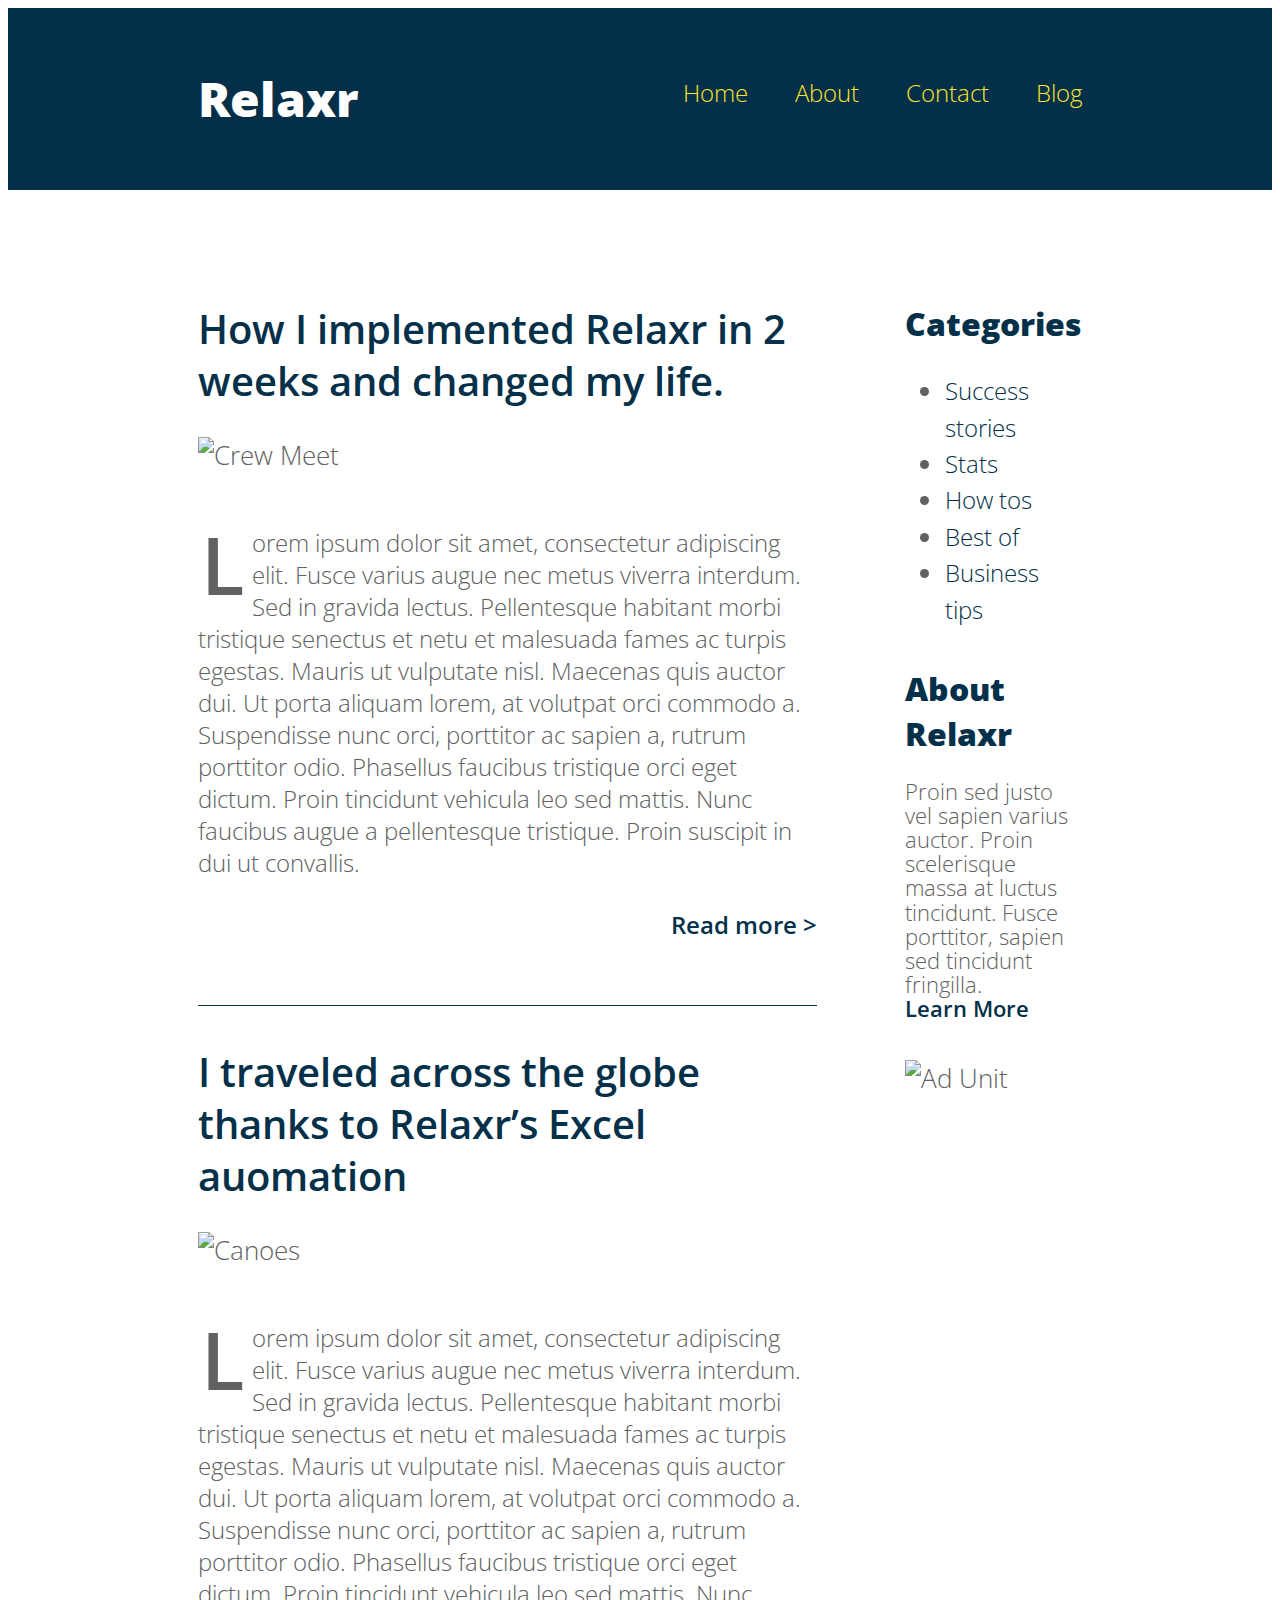
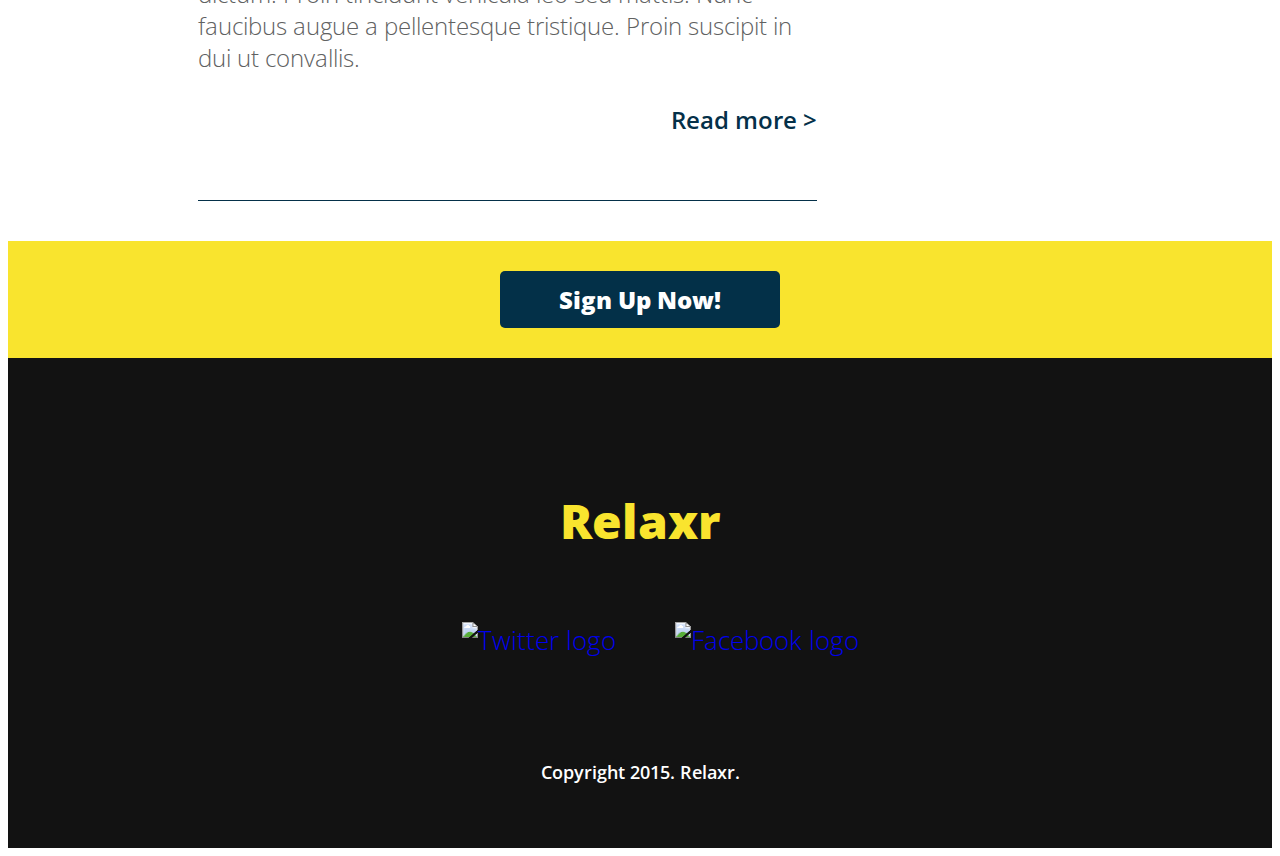
==== commit a3ebfcae: "Merge 623a71e636842a7f5dffa338a025240a7932d646 into d00508899898f03cc3eee454fe26f4c1b2c6ac52" ====
--- a/blog.html
+++ b/blog.html
@@ -9,13 +9,12 @@
 
 		<!-- external CSS link -->
 		<link rel="stylesheet" href="css/reset.css">
-		<link rel="stylesheet" href="css/normalize.css">
 		<link rel="stylesheet" href="css/style.css">
 
 	</head>
 	<body>
 		<header>
-			<div class="container clearfix">
+			<div class="container">
 				<h1 class="logo">Relaxr</h1>
 				<nav>
 					<ul>
@@ -32,20 +31,21 @@
 				<section id="posts">
 					<article class="post">
 						<h2><a href="#">How I implemented Relaxr in 2 weeks and changed my life.</a></h2>
-						<img src="images/blog_photo1.jpg" alt="Crew Meet">
+						<img src="images/blog_photo1.jpg" alt="Crew Meet" width="100%">
 						<p>Lorem ipsum dolor sit amet, consectetur adipiscing elit. Fusce varius augue nec metus viverra interdum. Sed in gravida lectus. Pellentesque habitant morbi tristique senectus et netu et malesuada fames ac turpis egestas. Mauris ut vulputate nisl.  Maecenas quis auctor dui. Ut porta aliquam lorem, at volutpat orci commodo a. Suspendisse nunc orci, porttitor ac sapien a, rutrum porttitor odio. Phasellus faucibus tristique orci eget dictum. Proin tincidunt vehicula leo sed mattis. Nunc faucibus augue a pellentesque tristique. Proin suscipit in dui ut convallis.</p>
 
 						<p class="readmore"><a href="#">Read more &gt;</a></p>
 					</article>
 					<article class="post">
 						<h2><a href="#">I traveled across the globe thanks to Relaxr’s Excel auomation</a></h2>
-						<img src="images/blog_photo2.jpg" alt="Canoes">
+						<img src="images/blog_photo2.jpg" alt="Canoes" width="100%">
 						<p>Lorem ipsum dolor sit amet, consectetur adipiscing elit. Fusce varius augue nec metus viverra interdum. Sed in gravida lectus. Pellentesque habitant morbi tristique senectus et netu et malesuada fames ac turpis egestas. Mauris ut vulputate nisl.  Maecenas quis auctor dui. Ut porta aliquam lorem, at volutpat orci commodo a. Suspendisse nunc orci, porttitor ac sapien a, rutrum porttitor odio. Phasellus faucibus tristique orci eget dictum. Proin tincidunt vehicula leo sed mattis. Nunc faucibus augue a pellentesque tristique. Proin suscipit in dui ut convallis.</p>
 
 						<p class="readmore"><a href="#">Read more &gt;</a></p>
 					</article>
-				</section><!--
-			--><aside id="sidebar">
+				</section>
+
+				<aside id="sidebar">
 					<h3>Categories</h3>
 					<ul>
 						<li><a href="#">Success stories</a></li>
--- a/css/style.css
+++ b/css/style.css
@@ -45,6 +45,10 @@
 /* BASE STYLES
 /*******************************************/
 
+html {
+  font-size: 26px;
+}
+
 body {
   color: #f0efef;
   font-size: 26px;
@@ -64,11 +68,11 @@
 
 /* Center the container */
 .container {
-  width: 960px;
-  margin: auto;
+  width: 70%;
+  margin: 0 auto;
 }
 .logo {
-  font-size: 48px;
+  font-size: 1.846rem;
   font-weight: 800;
 }
 
@@ -89,7 +93,7 @@
 header nav ul li {
   display: inline-block;
   margin: 0 0 0 40px;
-  font-size: 24px;
+  font-size: 0.923rem;
 }
 header nav ul li a {
   color: #f9e42e;
@@ -105,7 +109,7 @@
   color: #fff;
 }
 #hero h2 {
-  font-size: 48px;
+  font-size: 1.846rem;
   text-align: center;
   color: #fff;
   margin: 120px 0 90px;
@@ -116,7 +120,7 @@
   font-weight: 800;
   padding: 12px 0;
   width: 280px;
-  font-size: 28px;
+  font-size: 1.077rem;
   text-align: center;
   display: block;
   margin: 0 auto;
@@ -128,14 +132,14 @@
 .blue {
   background: #033048;
   color: #fff;
-  font-size: 24px;
+  font-size: 0.923rem;
 }
 #benefits {
   padding: 100px 0 80px;
 }
 h3 {
   color: #033048;
-  font-size: 40px;
+  font-size: 1.538rem;
   font-weight: 600;
   margin-bottom: 40px;
 }
@@ -152,7 +156,7 @@
   color: #fff;
 }
 blockquote {
-  font-size: 36px;
+  font-size: 1.385rem;
   font-weight: 300;
   font-style: italic;
   text-align: center;
@@ -168,15 +172,17 @@
   margin-top: 80px;
 }
 #posts {
-  width: 700px;
+  width: 70%;
   display: inline-block;
   margin-right: 20px;
   vertical-align: top;
+  float: left;
 }
 #sidebar {
-  width: 240px;
-  display: inline-block;
+  width: 20%;
   vertical-align: top;
+  float: right;
+  padding: 0;
 }
 .post {
   border-bottom: 1px solid #043049;
@@ -185,7 +191,7 @@
 }
 .post h2 {
   font-weight: 600;
-  font-size: 40px;
+  font-size: 1.538rem;
   line-height: 1.3;
   margin-bottom: 30px;
 }
@@ -197,13 +203,13 @@
   margin-bottom: 30px;
 }
 .post p {
-  font-size: 24px;
+  font-size: 0.923rem;
   line-height: 1.333;
   color: #606161;
 }
 .post p:first-of-type:first-letter {
   float: left;
-  font-size: 80px;
+  font-size: 3.077rem;
   line-height: 65px;
   padding-top: 4px;
   padding-right: 8px;
@@ -240,7 +246,7 @@
 }*/
 
 #sidebar h3 {
-  font-size: 32px;
+  font-size: 1.231rem;
   font-weight: 800;
   margin-bottom: 15px;
   color: #043049;
@@ -250,10 +256,10 @@
 }
 #sidebar ul li a {
   color: #043049;
-  font-size: 24px;
+  font-size: 0.923rem;
 }
 #sidebar p {
-  font-size: 22px;
+  font-size: 0.846rem;
   line-height: 1.1;
   margin-bottom: 40px;
 }
@@ -283,70 +289,68 @@
   margin: 0 26px 75px;
 }
 footer p {
-  font-size: 18px;
-  color: #fff;
-  font-weight: 600;
-}
-
+  font-size: 0.692rem;
+  color: #fff;
+  font-weight: 600;
+}
+
+
+
+/* Mobile */
 
 @media screen and (max-width: 768px) {
-    
-    .container {
-      width: 100%;
-      padding: 0 0;
-    }
-      nav ul {
-        display: none;
-}
-    .post p {
-        width: 100%;
-        font-size: .8rem;
-    }
-    .post h2 {
-      font-size: 1rem;
-    }
-    .post p:first-of-type:first-letter {
-      display: none;
-}
-    #sidebar {
-      float: right;
-      width: 100%;
-    }
+
+  .container {
+    width: 90%;
+  }
+
+  blockquote {
+    width: 90%;
+  }
+
+  #benefits, #benefits p, #benefits ul {
+    width: 90%;
+    font-size: 1rem;
+  }
+
+  html {
+    font-size: 16px;
+  }
 
   #hero h2 {
-    font-size: .8rem;
-    width: 100%;
-  }
-  #hero a {
-    font-size: .8rem;
-  }
-  #benefits h3 {
-    font-size: .8rem;
-  }
-  #benefits p {
-    font-size: .8rem;
+    margin: 20px 0 20px;
+  }
+
+  #hero {
+    height: 250px;
+  }
+
+  #benefits {
+   padding: 30px 0;
   }
 
   #benefits ul {
-    font-size: .8rem;
-  }
-
-  blockquote {
-    font-size: .8rem;
-    width: 100%;
-
-  }
-  .button {
-    width: 100%;
-    font-size: 1rem;
-  }
-  .logo {
-  font-size: 1.1rem;
-}
-  footer p {
-    font-size: .8rem;
-  }
-
-}
-
-
+    margin: 30px 0 0 30px;
+  }
+
+  #testimonial {
+    padding: 30px 0;
+  }
+
+  footer {
+    padding: 30px 0;
+  }
+  footer .logo {
+    margin-bottom: 20px;
+  }
+  footer ul li {
+    margin: 0 26px 20px;
+  }
+  #posts {
+    width: 95%;
+  }
+  #sidebar {
+    width: 95%;
+  }
+
+}
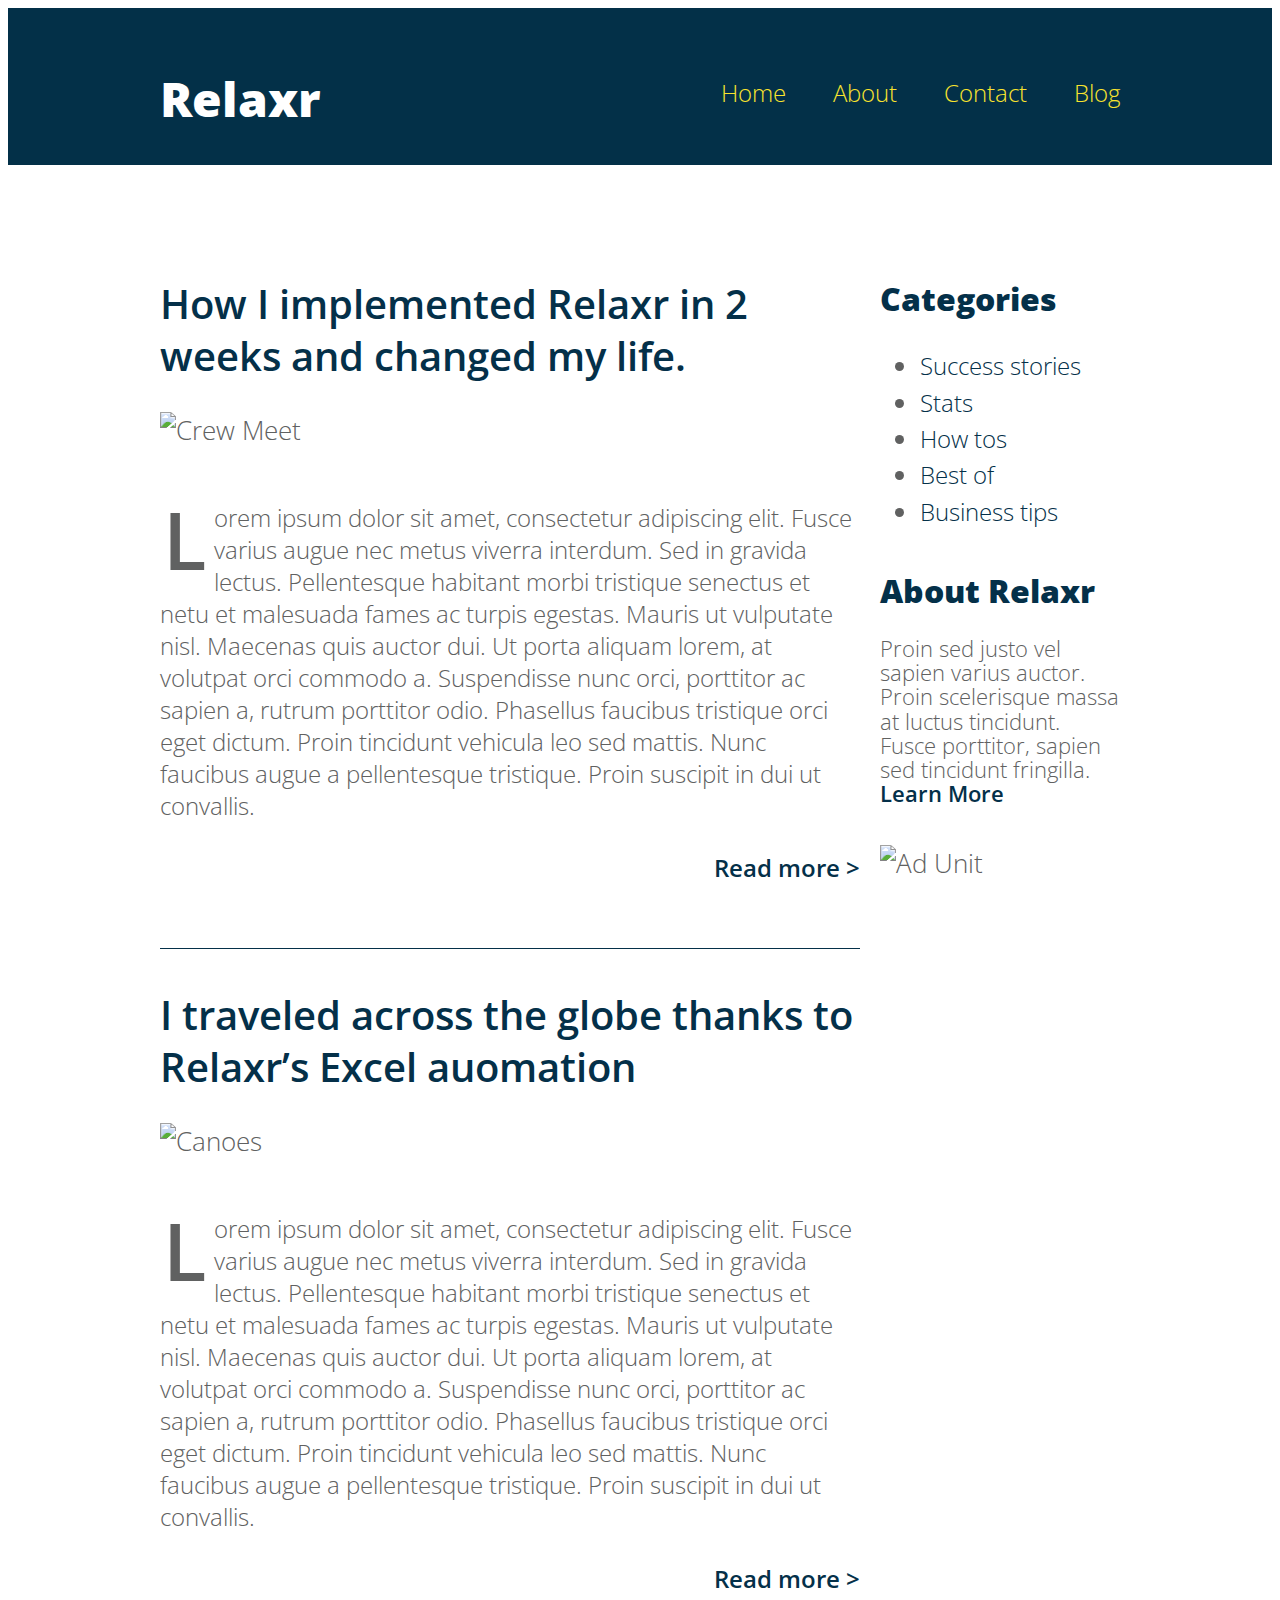
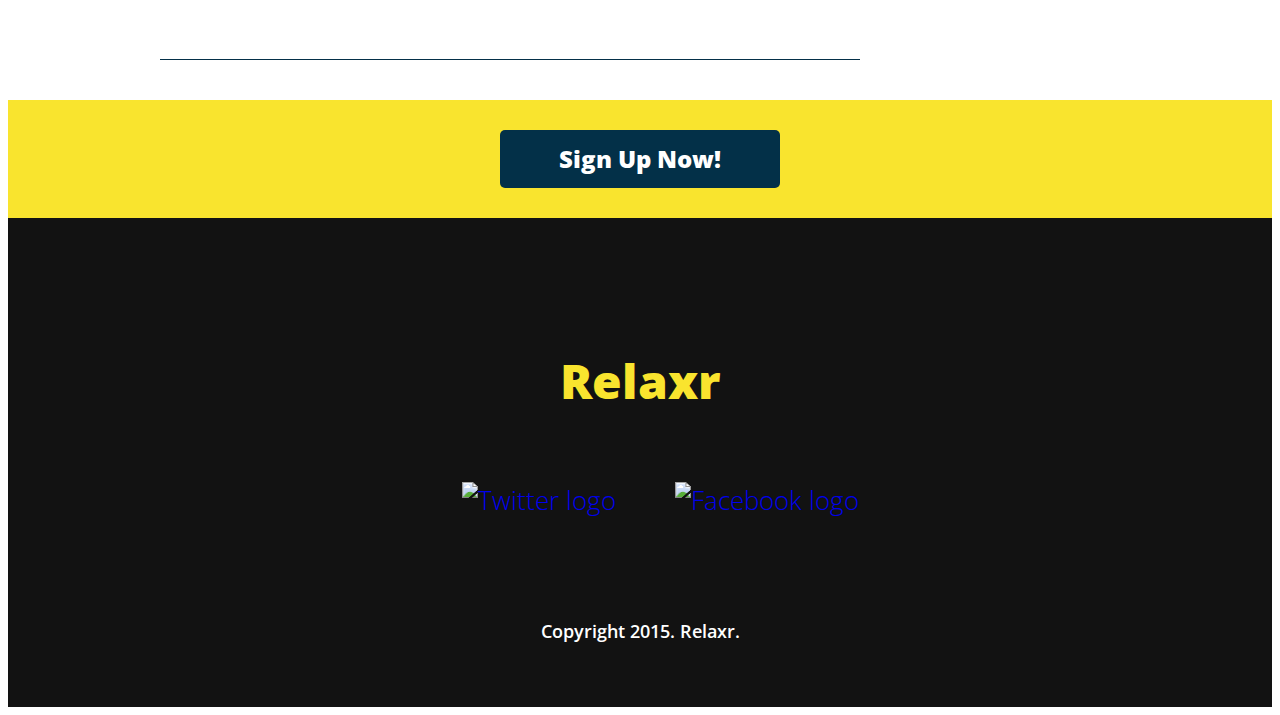
==== commit b1f926d0: "Merge b00376081298ca700d049467cbac070db327eaaa into d00508899898f03cc3eee454fe26f4c1b2c6ac52" ====
--- a/blog.html
+++ b/blog.html
@@ -23,29 +23,31 @@
 						<li><a href="#">Contact</a></li>
 						<li><a href="blog.html">Blog</a></li>
 					</ul>
+				<div class="hamburguer">
+					&#9776;
+				</div>	
 				</nav>
 			</div>
 		</header>
 		<section id="main">
-			<div class="container clearfix">
+			<div class="container">
 				<section id="posts">
 					<article class="post">
 						<h2><a href="#">How I implemented Relaxr in 2 weeks and changed my life.</a></h2>
-						<img src="images/blog_photo1.jpg" alt="Crew Meet" width="100%">
+						<img src="images/blog_photo1.jpg" alt="Crew Meet">
 						<p>Lorem ipsum dolor sit amet, consectetur adipiscing elit. Fusce varius augue nec metus viverra interdum. Sed in gravida lectus. Pellentesque habitant morbi tristique senectus et netu et malesuada fames ac turpis egestas. Mauris ut vulputate nisl.  Maecenas quis auctor dui. Ut porta aliquam lorem, at volutpat orci commodo a. Suspendisse nunc orci, porttitor ac sapien a, rutrum porttitor odio. Phasellus faucibus tristique orci eget dictum. Proin tincidunt vehicula leo sed mattis. Nunc faucibus augue a pellentesque tristique. Proin suscipit in dui ut convallis.</p>
 
 						<p class="readmore"><a href="#">Read more &gt;</a></p>
 					</article>
 					<article class="post">
 						<h2><a href="#">I traveled across the globe thanks to Relaxr’s Excel auomation</a></h2>
-						<img src="images/blog_photo2.jpg" alt="Canoes" width="100%">
+						<img src="images/blog_photo2.jpg" alt="Canoes">
 						<p>Lorem ipsum dolor sit amet, consectetur adipiscing elit. Fusce varius augue nec metus viverra interdum. Sed in gravida lectus. Pellentesque habitant morbi tristique senectus et netu et malesuada fames ac turpis egestas. Mauris ut vulputate nisl.  Maecenas quis auctor dui. Ut porta aliquam lorem, at volutpat orci commodo a. Suspendisse nunc orci, porttitor ac sapien a, rutrum porttitor odio. Phasellus faucibus tristique orci eget dictum. Proin tincidunt vehicula leo sed mattis. Nunc faucibus augue a pellentesque tristique. Proin suscipit in dui ut convallis.</p>
 
 						<p class="readmore"><a href="#">Read more &gt;</a></p>
 					</article>
-				</section>
-
-				<aside id="sidebar">
+				</section><!--
+			--><aside id="sidebar">
 					<h3>Categories</h3>
 					<ul>
 						<li><a href="#">Success stories</a></li>
--- a/css/style.css
+++ b/css/style.css
@@ -45,10 +45,6 @@
 /* BASE STYLES
 /*******************************************/
 
-html {
-  font-size: 26px;
-}
-
 body {
   color: #f0efef;
   font-size: 26px;
@@ -60,7 +56,9 @@
 a {
   text-decoration: none;
 }
-
+html {
+  font-size: 16px;
+}
 
 /******************************************
 /* LAYOUT
@@ -68,17 +66,17 @@
 
 /* Center the container */
 .container {
-  width: 70%;
+  max-width: 960px;
   margin: 0 auto;
 }
 .logo {
-  font-size: 1.846rem;
+  font-size: 48px;
   font-weight: 800;
 }
 
 header {
   background: #033048;
-  padding: 25px 0;
+  padding: 25px 25px 0 25px;
   overflow: hidden;
 }
 header .logo {
@@ -93,7 +91,7 @@
 header nav ul li {
   display: inline-block;
   margin: 0 0 0 40px;
-  font-size: 0.923rem;
+  font-size: 24px;
 }
 header nav ul li a {
   color: #f9e42e;
@@ -109,7 +107,7 @@
   color: #fff;
 }
 #hero h2 {
-  font-size: 1.846rem;
+  font-size: 48px;
   text-align: center;
   color: #fff;
   margin: 120px 0 90px;
@@ -120,7 +118,7 @@
   font-weight: 800;
   padding: 12px 0;
   width: 280px;
-  font-size: 1.077rem;
+  font-size: 28px;
   text-align: center;
   display: block;
   margin: 0 auto;
@@ -132,20 +130,21 @@
 .blue {
   background: #033048;
   color: #fff;
-  font-size: 0.923rem;
+  font-size: 24px;
 }
 #benefits {
   padding: 100px 0 80px;
 }
 h3 {
   color: #033048;
-  font-size: 1.538rem;
+  font-size: 40px;
   font-weight: 600;
   margin-bottom: 40px;
 }
 #benefits p, #benefits ul {
   width: 600px;
 }
+
 #benefits ul {
   list-style: disc;
   margin: 30px 0 0 80px;
@@ -156,7 +155,7 @@
   color: #fff;
 }
 blockquote {
-  font-size: 1.385rem;
+  font-size: 36px;
   font-weight: 300;
   font-style: italic;
   text-align: center;
@@ -172,17 +171,15 @@
   margin-top: 80px;
 }
 #posts {
-  width: 70%;
+  width: 700px;
   display: inline-block;
   margin-right: 20px;
   vertical-align: top;
-  float: left;
 }
 #sidebar {
-  width: 20%;
+  width: 240px;
+  display: inline-block;
   vertical-align: top;
-  float: right;
-  padding: 0;
 }
 .post {
   border-bottom: 1px solid #043049;
@@ -191,7 +188,7 @@
 }
 .post h2 {
   font-weight: 600;
-  font-size: 1.538rem;
+  font-size: 40px;
   line-height: 1.3;
   margin-bottom: 30px;
 }
@@ -203,13 +200,13 @@
   margin-bottom: 30px;
 }
 .post p {
-  font-size: 0.923rem;
+  font-size: 24px;
   line-height: 1.333;
   color: #606161;
 }
 .post p:first-of-type:first-letter {
   float: left;
-  font-size: 3.077rem;
+  font-size: 80px;
   line-height: 65px;
   padding-top: 4px;
   padding-right: 8px;
@@ -246,7 +243,7 @@
 }*/
 
 #sidebar h3 {
-  font-size: 1.231rem;
+  font-size: 32px;
   font-weight: 800;
   margin-bottom: 15px;
   color: #043049;
@@ -256,10 +253,10 @@
 }
 #sidebar ul li a {
   color: #043049;
-  font-size: 0.923rem;
+  font-size: 24px;
 }
 #sidebar p {
-  font-size: 0.846rem;
+  font-size: 22px;
   line-height: 1.1;
   margin-bottom: 40px;
 }
@@ -289,68 +286,147 @@
   margin: 0 26px 75px;
 }
 footer p {
-  font-size: 0.692rem;
-  color: #fff;
-  font-weight: 600;
-}
-
-
-
-/* Mobile */
-
+  font-size: 18px;
+  color: #fff;
+  font-weight: 600;
+}
+.hamburguer {
+    display: none;
+}
+
+/*Responsive styles (Mobile)*/
 @media screen and (max-width: 768px) {
-
-  .container {
-    width: 90%;
-  }
-
-  blockquote {
-    width: 90%;
-  }
-
-  #benefits, #benefits p, #benefits ul {
-    width: 90%;
-    font-size: 1rem;
-  }
-
-  html {
-    font-size: 16px;
-  }
-
-  #hero h2 {
-    margin: 20px 0 20px;
-  }
-
-  #hero {
-    height: 250px;
-  }
-
-  #benefits {
-   padding: 30px 0;
-  }
-
-  #benefits ul {
-    margin: 30px 0 0 30px;
-  }
-
-  #testimonial {
-    padding: 30px 0;
-  }
-
-  footer {
-    padding: 30px 0;
-  }
-  footer .logo {
-    margin-bottom: 20px;
-  }
-  footer ul li {
-    margin: 0 26px 20px;
-  }
-  #posts {
-    width: 95%;
-  }
-  #sidebar {
-    width: 95%;
-  }
-
-}
+.container {
+  max-width: 768px;
+  margin: 0 auto;
+}
+header {
+  background: #033048;
+  padding: 25px 25px 0 25px;
+  overflow: hidden;
+}
+header .logo {
+  color: #fff;
+  float: left;
+  font-size: 2rem;
+}
+header nav ul li {
+  display: none;
+}
+.hamburguer {
+    display: inline-block;
+    color: white;
+}
+#hero h2 {
+  font-size: 2rem;
+  text-align: center;
+  color: #fff;
+  margin: 60px 0 45px;
+  font-weight: 600;
+}
+.button {
+  border-radius: 5px;
+  font-weight: 800;
+  padding: 6px 0;
+  width: 200px;
+  font-size: 0.8rem;
+  text-align: center;
+  display: block;
+  margin: 0 auto;
+}
+#hero {
+  height: 400px;
+  padding-top: 16px;
+}
+#benefits {
+  padding: 25px 25px 25px 25px;
+}
+h3 {
+  font-size: 2rem;
+  margin-bottom: 20px;
+  padding-left: 0;
+}
+body {
+  color: #f0efef;
+  font-size: 1rem;
+  line-height: 1.8;
+  color: #606161;
+  font-family: 'Open Sans', Helvetica, Arial, sans-serif;
+  font-weight: 300;
+}
+blockquote {
+  font-size: 1rem;
+  font-weight: 300;
+  font-style: italic;
+  text-align: center;
+  width: 580px;
+  margin: 0 auto;
+}
+footer {
+  background: #121212;
+  padding: 25px 0 15px;
+  text-align: center;
+}
+footer .logo {
+  color: #f9e42e;
+  margin-bottom: 38px;
+  font-size: 2rem;
+}
+footer ul li {
+  display: inline-block;
+  list-style: none;
+  margin: 0 26px 35px;
+}
+footer p {
+  font-size: 0.8rem;
+  color: #fff;
+  font-weight: 600;
+}
+/*Blog page responsive*/
+#main {
+  max-width: 768px;
+  margin: 0 auto;
+}
+#posts {
+  max-width: 768px;
+  margin: 0 auto;
+  padding-left: 25px;
+}
+#sidebar {
+  width: 100%;
+  margin: 0 auto;
+  display: inline-block;
+  padding-left: 25px;
+}
+#sidebar img {
+  display: none;
+}
+.post h2 {
+  font-size: 2rem;
+}
+.post p {
+  font-size: 1rem;
+}
+.post img {
+  max-width: 90%;
+  margin-bottom: 15px;
+}
+#sidebar h3 {
+  font-size: 24px;
+  font-weight: 800;
+  margin-bottom: 5px;
+}
+#sidebar ul li a, p {
+  font-size: 1rem;
+}
+#sidebar p {
+  font-size: 1rem;
+}
+#sidebar a {
+  font-size: 1rem;
+  line-height: 25px;
+}
+
+
+
+
